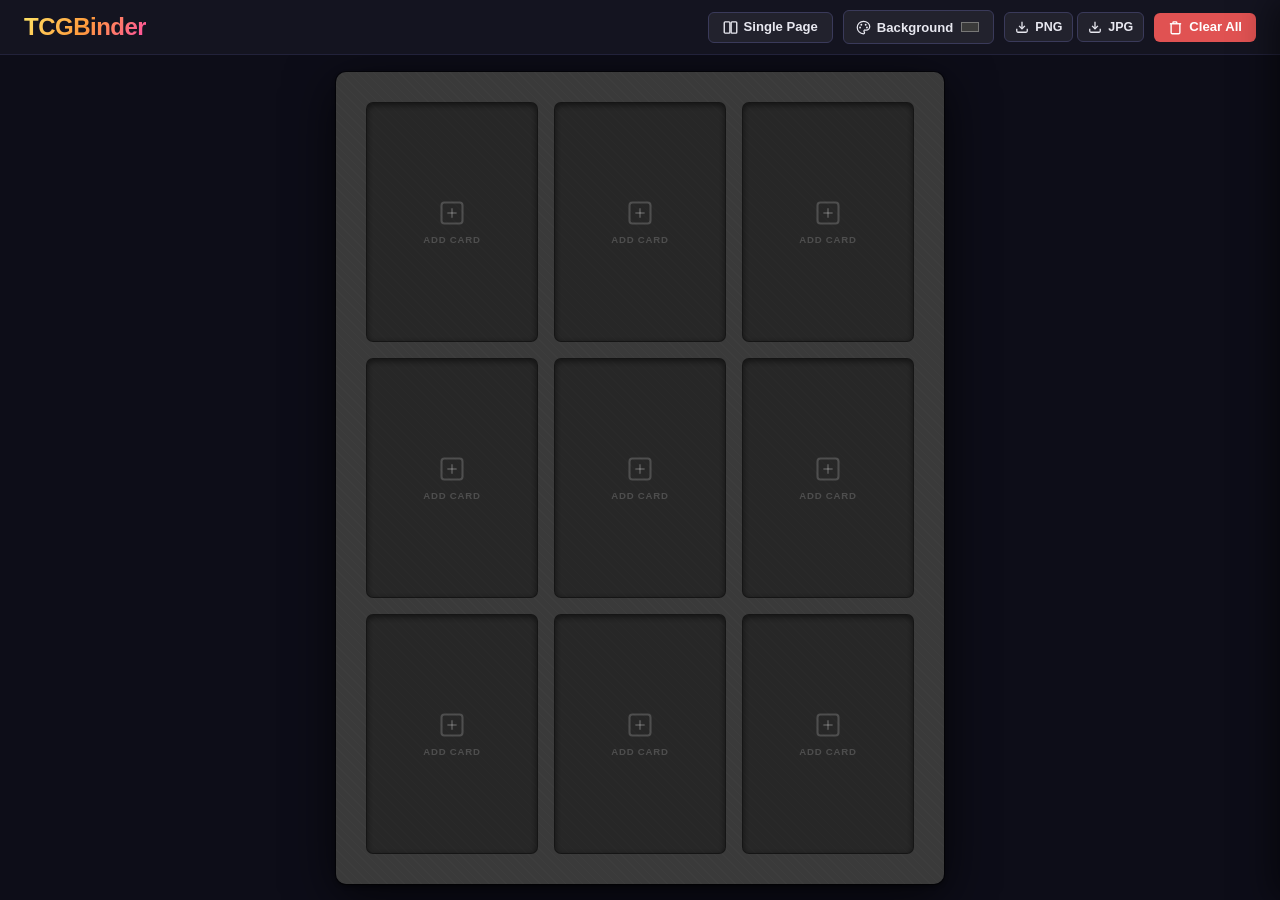
==== index.html @ 00e3e103 "Initial commit: TCGBinder — Pokémon TCG binder layout app Co-Authored-By: Claude Sonnet 4.6 <noreply" ====
<!DOCTYPE html>
<html lang="en">
<head>
  <meta charset="UTF-8">
  <meta name="viewport" content="width=device-width, initial-scale=1.0">
  <title>TCGBinder</title>
  <link rel="stylesheet" href="style.css">
</head>
<body>

  <!-- ========== HEADER ========== -->
  <header class="header">
    <h1 class="logo">TCGBinder</h1>
    <div class="header-controls">

      <button id="layout-toggle" class="btn btn-outline" title="Toggle binder layout">
        <svg width="15" height="15" viewBox="0 0 24 24" fill="none" stroke="currentColor" stroke-width="2.2">
          <rect x="2" y="3" width="9" height="18" rx="1.5"/>
          <rect x="13" y="3" width="9" height="18" rx="1.5"/>
        </svg>
        <span id="layout-label">Single Page</span>
      </button>

      <label class="color-wrap" title="Change binder background color">
        <svg width="15" height="15" viewBox="0 0 24 24" fill="none" stroke="currentColor" stroke-width="2">
          <path d="M12 2C6.5 2 2 6.5 2 12s4.5 10 10 10c.93 0 1.65-.75 1.65-1.69 0-.44-.18-.84-.44-1.13-.29-.29-.44-.66-.44-1.12A1.64 1.64 0 0 1 14.42 16h2c3.05 0 5.55-2.5 5.55-5.55C21.97 6.01 17.46 2 12 2z"/>
          <circle cx="8.5" cy="7.5" r="1.5" fill="currentColor" stroke="none"/>
          <circle cx="15.5" cy="7.5" r="1.5" fill="currentColor" stroke="none"/>
          <circle cx="17.5" cy="12" r="1.5" fill="currentColor" stroke="none"/>
          <circle cx="6.5" cy="12" r="1.5" fill="currentColor" stroke="none"/>
        </svg>
        Background
        <input type="color" id="bg-color" value="#3a3a3a">
      </label>

      <div class="dl-group">
        <button id="dl-png" class="btn btn-outline" title="Download binder layout as PNG">
          <svg width="14" height="14" viewBox="0 0 24 24" fill="none" stroke="currentColor" stroke-width="2.2">
            <path d="M21 15v4a2 2 0 0 1-2 2H5a2 2 0 0 1-2-2v-4"/>
            <polyline points="7 10 12 15 17 10"/>
            <line x1="12" y1="15" x2="12" y2="3"/>
          </svg>
          PNG
        </button>
        <button id="dl-jpg" class="btn btn-outline" title="Download binder layout as JPG">
          <svg width="14" height="14" viewBox="0 0 24 24" fill="none" stroke="currentColor" stroke-width="2.2">
            <path d="M21 15v4a2 2 0 0 1-2 2H5a2 2 0 0 1-2-2v-4"/>
            <polyline points="7 10 12 15 17 10"/>
            <line x1="12" y1="15" x2="12" y2="3"/>
          </svg>
          JPG
        </button>
      </div>

      <button id="clear-all" class="btn btn-danger" title="Clear all cards from the binder">
        <svg width="15" height="15" viewBox="0 0 24 24" fill="none" stroke="currentColor" stroke-width="2.2">
          <polyline points="3 6 5 6 21 6"/>
          <path d="M19 6v14a2 2 0 0 1-2 2H7a2 2 0 0 1-2-2V6m3 0V4a1 1 0 0 1 1-1h4a1 1 0 0 1 1 1v2"/>
        </svg>
        Clear All
      </button>

    </div>
  </header>

  <!-- ========== BINDER AREA ========== -->
  <main class="main" id="main">
    <div class="binder-scroll">
      <div class="binder" id="binder">
        <div class="binder-page" id="left-page"></div>
        <div class="binder-spine" id="binder-spine"></div>
        <div class="binder-page" id="right-page"></div>
      </div>
    </div>
  </main>

  <!-- ========== SEARCH PANEL (fixed overlay) ========== -->
  <aside class="search-panel" id="search-panel" aria-hidden="true">
    <div class="sp-header">
      <div>
        <h3>Choose a Card</h3>
        <p class="sp-slot-label" id="sp-slot-label"></p>
      </div>
      <button class="icon-btn" id="close-search" aria-label="Close search panel">
        <svg width="18" height="18" viewBox="0 0 24 24" fill="none" stroke="currentColor" stroke-width="2.5">
          <line x1="18" y1="6" x2="6" y2="18"/><line x1="6" y1="6" x2="18" y2="18"/>
        </svg>
      </button>
    </div>
    <div class="sp-search-row">
      <input type="text" id="search-input" placeholder="Search Pokémon cards…" autocomplete="off" spellcheck="false">
      <button id="search-btn" class="btn btn-primary">Search</button>
    </div>
    <div class="sp-filters" id="sp-filters">
      <select id="filter-type" class="filter-select filter-era" title="Filter by card type">
        <option value="">All Types</option>
        <option value="pokemon">Pokémon</option>
        <option value="supporter">Supporter (Trainer)</option>
        <option value="item">Item (Trainer)</option>
        <option value="stadium">Stadium (Trainer)</option>
        <option value="energy">Energy</option>
      </select>
      <select id="filter-era" class="filter-select filter-era" title="Filter by Pokémon TCG era / generation">
        <option value="">All Eras</option>
        <option value="sv">SV — Scarlet &amp; Violet</option>
        <option value="swsh">SWSH — Sword &amp; Shield</option>
        <option value="sm">SM — Sun &amp; Moon</option>
        <option value="xy">XY</option>
        <option value="bw">BW — Black &amp; White</option>
        <option value="hgss">HGSS — HeartGold &amp; SoulSilver</option>
        <option value="dp">DP / Platinum</option>
        <option value="ex">EX Era</option>
        <option value="neo">Neo / Gym / Base</option>
      </select>
      <select id="filter-rarity" class="filter-select" title="Filter by rarity">
        <option value="">All Rarities</option>
        <option value="Common">Common</option>
        <option value="Uncommon">Uncommon</option>
        <option value="Rare">Rare</option>
        <option value="Rare Holo">Rare Holo</option>
        <option value="Rare Holo EX">Rare Holo EX</option>
        <option value="Rare Holo GX">Rare Holo GX</option>
        <option value="Rare Holo V">Rare Holo V</option>
        <option value="Rare Holo VMAX">Rare Holo VMAX</option>
        <option value="Rare VSTAR">Rare VSTAR</option>
        <option value="Rare Ultra">Rare Ultra</option>
        <option value="Rare Secret">Rare Secret</option>
        <option value="Amazing Rare">Amazing Rare</option>
        <option value="Illustration Rare">Illustration Rare</option>
        <option value="Special Illustration Rare">Special Illus. Rare</option>
        <option value="Hyper Rare">Hyper Rare</option>
        <option value="Promo">Promo</option>
      </select>
      <select id="filter-language" class="filter-select" title="pokemontcg.io provides English-language cards">
        <option value="">All Languages</option>
        <option value="en">English (EN)</option>
      </select>
      <select id="filter-alpha" class="filter-select" title="Sort results alphabetically">
        <option value="">A–Z Order</option>
        <option value="asc">A → Z</option>
        <option value="desc">Z → A</option>
      </select>
      <select id="filter-date" class="filter-select" title="Sort by set release date">
        <option value="">By Date</option>
        <option value="newest">Newest First</option>
        <option value="oldest">Oldest First</option>
      </select>
    </div>
    <div class="sp-results" id="sp-results">
      <p class="hint-text">Type a name and press Search.</p>
    </div>
    <div class="sp-pagination" id="sp-pagination" style="display:none">
      <button id="page-prev" class="btn btn-outline" disabled>← Prev</button>
      <span id="page-info"></span>
      <button id="page-next" class="btn btn-outline">Next →</button>
    </div>
  </aside>

  <!-- backdrop to close panel on click -->
  <div class="backdrop" id="backdrop"></div>

  <!-- ========== PREVIEW MODAL ========== -->
  <div class="modal-overlay" id="preview-modal">
    <div class="modal preview-modal-inner">
      <button class="modal-close" id="close-preview" aria-label="Close preview">
        <svg width="16" height="16" viewBox="0 0 24 24" fill="none" stroke="currentColor" stroke-width="2.5">
          <line x1="18" y1="6" x2="6" y2="18"/><line x1="6" y1="6" x2="18" y2="18"/>
        </svg>
      </button>
      <img id="preview-img" src="" alt="" draggable="false">
      <div class="preview-info">
        <h3 id="preview-name"></h3>
        <p id="preview-set"></p>
        <button id="confirm-card" class="btn btn-primary btn-full">Add to Binder</button>
      </div>
    </div>
  </div>

  <!-- ========== CONFIRM CLEAR MODAL ========== -->
  <div class="modal-overlay" id="confirm-modal">
    <div class="modal confirm-modal-inner">
      <svg width="40" height="40" viewBox="0 0 24 24" fill="none" stroke="#e05252" stroke-width="1.8" style="margin-bottom:4px">
        <polyline points="3 6 5 6 21 6"/>
        <path d="M19 6v14a2 2 0 0 1-2 2H7a2 2 0 0 1-2-2V6m3 0V4a1 1 0 0 1 1-1h4a1 1 0 0 1 1 1v2"/>
      </svg>
      <h3>Clear All Cards?</h3>
      <p>Every card slot will be emptied. This cannot be undone.</p>
      <div class="confirm-actions">
        <button id="cancel-clear" class="btn btn-outline">Cancel</button>
        <button id="confirm-clear" class="btn btn-danger">Clear All</button>
      </div>
    </div>
  </div>

  <script src="https://cdn.jsdelivr.net/npm/html2canvas@1.4.1/dist/html2canvas.min.js"></script>
  <script src="app.js"></script>
</body>
</html>
---- style.css ----
/* ================================================================
   PokéTopia — style.css
   ================================================================ */

/* ---- Variables ---- */
:root {
  --binder-bg: #3a3a3a;
  --pocket-bg: rgba(0, 0, 0, 0.32);
  --pocket-border: rgba(0, 0, 0, 0.45);
  --pocket-hover: rgba(108, 99, 255, 0.5);

  --header-bg: #141420;
  --panel-bg: #1a1a2e;
  --panel-border: #2a2a3e;
  --result-hover: rgba(255, 255, 255, 0.05);

  --accent: #6c63ff;
  --accent-hover: #574fd4;
  --text: #e8e8f0;
  --text-muted: #7a7a9a;
  --danger: #e05252;
  --danger-hover: #c03a3a;
  --success: #4caf76;

  --card-w: 172px;
  --card-h: 240px;   /* ≈ 172 × (88/63) */
  --gap: 16px;
  --page-pad: 30px;
  --spine-w: 22px;

  --radius: 8px;
  --shadow-card: inset 0 2px 6px rgba(0,0,0,0.55);
}

/* ---- Reset ---- */
*, *::before, *::after { box-sizing: border-box; margin: 0; padding: 0; }
html, body { height: 100%; }

body {
  font-family: -apple-system, BlinkMacSystemFont, 'Segoe UI', Roboto, sans-serif;
  background: #0d0d18;
  color: var(--text);
  display: flex;
  flex-direction: column;
  overflow: hidden;
}

/* ================================================================
   HEADER
   ================================================================ */
.header {
  display: flex;
  align-items: center;
  justify-content: space-between;
  padding: 10px 24px;
  background: var(--header-bg);
  border-bottom: 1px solid #22223a;
  flex-shrink: 0;
  z-index: 20;
  gap: 16px;
}

.logo {
  font-size: 1.5rem;
  font-weight: 800;
  letter-spacing: -0.5px;
  background: linear-gradient(125deg, #ffe566 0%, #ff9a3c 50%, #ff4fa3 100%);
  -webkit-background-clip: text;
  -webkit-text-fill-color: transparent;
  background-clip: text;
  white-space: nowrap;
}

.header-controls {
  display: flex;
  align-items: center;
  gap: 10px;
  flex-wrap: wrap;
}

/* ================================================================
   BUTTONS
   ================================================================ */
.btn {
  display: inline-flex;
  align-items: center;
  gap: 6px;
  padding: 7px 14px;
  border: none;
  border-radius: 6px;
  font-size: 0.82rem;
  font-weight: 600;
  cursor: pointer;
  transition: background 0.15s, box-shadow 0.15s, transform 0.1s;
  white-space: nowrap;
  line-height: 1;
}
.btn:active { transform: scale(0.96); }

.btn-primary   { background: var(--accent); color: #fff; }
.btn-primary:hover { background: var(--accent-hover); }

.btn-outline   { background: rgba(255,255,255,0.06); color: var(--text); border: 1px solid #3a3a5a; }
.btn-outline:hover { background: rgba(255,255,255,0.10); }

.btn-danger    { background: var(--danger); color: #fff; }
.btn-danger:hover { background: var(--danger-hover); }

.btn-full      { width: 100%; justify-content: center; padding: 11px; font-size: 0.9rem; margin-top: 10px; }

.icon-btn {
  background: none;
  border: none;
  color: var(--text-muted);
  cursor: pointer;
  padding: 5px;
  border-radius: 5px;
  display: flex;
  align-items: center;
  transition: color 0.15s, background 0.15s;
}
.icon-btn:hover { color: var(--text); background: rgba(255,255,255,0.08); }

/* Color picker wrapper */
/* Download button pair */
.dl-group {
  display: flex;
  gap: 4px;
}
.dl-group .btn {
  padding: 7px 10px;
  font-size: 0.78rem;
}

.color-wrap {
  display: inline-flex;
  align-items: center;
  gap: 6px;
  padding: 7px 12px;
  border-radius: 6px;
  background: rgba(255,255,255,0.06);
  border: 1px solid #3a3a5a;
  cursor: pointer;
  font-size: 0.82rem;
  font-weight: 600;
  color: var(--text);
  transition: background 0.15s;
  white-space: nowrap;
}
.color-wrap:hover { background: rgba(255,255,255,0.10); }
.color-wrap input[type="color"] {
  width: 22px; height: 18px;
  border: none; background: none;
  cursor: pointer; padding: 0;
  border-radius: 3px;
}

/* ================================================================
   MAIN / BINDER AREA
   ================================================================ */
.main {
  flex: 1;
  overflow: auto;
  display: flex;
  align-items: center;
  justify-content: center;
  padding: 36px 32px;
}

.binder-scroll {
  display: flex;
  align-items: center;
  justify-content: center;
  min-width: max-content;
}

/* The binder book */
.binder {
  display: flex;
  align-items: stretch;
  border-radius: 10px;
  overflow: hidden;
  box-shadow:
    0 0 0 1px rgba(0,0,0,0.5),
    0 12px 50px rgba(0,0,0,0.7),
    0 2px 4px rgba(0,0,0,0.4);
  transition: box-shadow 0.3s;
}

/* Each 3×3 page */
.binder-page {
  display: grid;
  grid-template-columns: repeat(3, var(--card-w));
  grid-template-rows: repeat(3, var(--card-h));
  gap: var(--gap);
  padding: var(--page-pad);
  background-color: var(--binder-bg);
  /* subtle noise texture via repeating gradient */
  background-image:
    repeating-linear-gradient(
      45deg,
      rgba(255,255,255,0.015) 0px,
      rgba(255,255,255,0.015) 1px,
      transparent 1px,
      transparent 6px
    );
  transition: background-color 0.2s;
}

/* Ring spine between pages */
.binder-spine {
  width: var(--spine-w);
  background: linear-gradient(to right,
    rgba(0,0,0,0.5) 0%,
    rgba(0,0,0,0.15) 30%,
    rgba(255,255,255,0.06) 50%,
    rgba(0,0,0,0.15) 70%,
    rgba(0,0,0,0.5) 100%
  );
  position: relative;
  flex-shrink: 0;
  display: none; /* hidden in single-page mode */
}

/* Ring holes on spine */
.binder-spine::before,
.binder-spine::after,
.binder-spine .ring-mid {
  content: '';
  position: absolute;
  left: 50%;
  transform: translateX(-50%);
  width: 14px;
  height: 14px;
  border-radius: 50%;
  background: #0d0d18;
  border: 2px solid rgba(255,255,255,0.12);
}
.binder-spine::before { top: 15%; }
.binder-spine::after  { bottom: 15%; }

/* ---- Card slot ---- */
.card-slot {
  width: var(--card-w);
  height: var(--card-h);
  background: var(--pocket-bg);
  border: 1.5px solid var(--pocket-border);
  border-radius: 7px;
  cursor: pointer;
  position: relative;
  overflow: hidden;
  display: flex;
  align-items: center;
  justify-content: center;
  transition: border-color 0.15s, box-shadow 0.15s;
  box-shadow: var(--shadow-card);
}

.card-slot:hover {
  border-color: var(--pocket-hover);
  box-shadow: var(--shadow-card), 0 0 0 1.5px var(--pocket-hover);
}

.card-slot.selected {
  border-color: var(--accent) !important;
  box-shadow: var(--shadow-card), 0 0 0 2px var(--accent) !important;
}

/* Plus icon shown when slot is empty */
.slot-empty {
  display: flex;
  flex-direction: column;
  align-items: center;
  gap: 7px;
  color: rgba(255,255,255,0.18);
  pointer-events: none;
  transition: color 0.15s;
}
.card-slot:hover .slot-empty { color: rgba(108, 99, 255, 0.55); }

.slot-empty svg { width: 28px; height: 28px; }
.slot-empty span {
  font-size: 0.6rem;
  font-weight: 700;
  letter-spacing: 0.08em;
  text-transform: uppercase;
}

/* Card image fills the slot */
.card-slot img {
  position: absolute;
  inset: 0;
  width: 100%;
  height: 100%;
  object-fit: contain;
  border-radius: 6px;
  display: block;
  z-index: 1;
}

/* Remove inset shadow once a card fills the slot */
.card-slot.has-card {
  box-shadow: none;
}
.card-slot.has-card:hover {
  box-shadow: 0 0 0 1.5px var(--pocket-hover);
}
.card-slot.has-card.selected {
  box-shadow: 0 0 0 2px var(--accent) !important;
}
.card-slot.has-card.drag-over {
  box-shadow: 0 0 0 2px var(--success),
              inset 0 0 22px rgba(76, 175, 118, 0.18) !important;
}

/* Remove button (top-right, visible on hover when slot has a card) */
.remove-btn {
  position: absolute;
  top: 5px;
  right: 5px;
  z-index: 3;
  width: 22px;
  height: 22px;
  border-radius: 50%;
  background: rgba(0,0,0,0.72);
  border: 1px solid rgba(255,255,255,0.15);
  color: #fff;
  font-size: 11px;
  line-height: 1;
  cursor: pointer;
  display: none;
  align-items: center;
  justify-content: center;
  transition: background 0.15s;
}
.card-slot.has-card:hover .remove-btn { display: flex; }
.remove-btn:hover { background: var(--danger) !important; }

/* ================================================================
   SEARCH PANEL (fixed right-side drawer)
   ================================================================ */
.search-panel {
  position: fixed;
  top: 0;
  right: 0;
  bottom: 0;
  width: min(420px, 33vw);
  min-width: 320px;
  background: var(--panel-bg);
  border-left: 1px solid var(--panel-border);
  z-index: 50;
  display: flex;
  flex-direction: column;
  transform: translateX(100%);
  transition: transform 0.28s cubic-bezier(0.4, 0, 0.2, 1);
  box-shadow: -8px 0 32px rgba(0,0,0,0.5);
}

.search-panel.open {
  transform: translateX(0);
}

.backdrop {
  position: fixed;
  inset: 0;
  background: rgba(0,0,0,0.45);
  z-index: 40;
  opacity: 0;
  pointer-events: none;
  transition: opacity 0.28s;
}
.backdrop.visible {
  opacity: 1;
  pointer-events: all;
}

.sp-header {
  display: flex;
  align-items: flex-start;
  justify-content: space-between;
  padding: 18px 18px 14px;
  border-bottom: 1px solid var(--panel-border);
  flex-shrink: 0;
}
.sp-header h3 {
  font-size: 1rem;
  font-weight: 700;
  color: var(--text);
}
.sp-slot-label {
  font-size: 0.75rem;
  color: var(--text-muted);
  margin-top: 2px;
}

.sp-search-row {
  display: flex;
  gap: 8px;
  padding: 14px 18px;
  border-bottom: 1px solid var(--panel-border);
  flex-shrink: 0;
}
.sp-search-row input {
  flex: 1;
  background: rgba(255,255,255,0.05);
  border: 1px solid #3a3a5a;
  color: var(--text);
  padding: 8px 12px;
  border-radius: 6px;
  font-size: 0.85rem;
  outline: none;
  transition: border-color 0.15s;
}
.sp-search-row input:focus { border-color: var(--accent); }
.sp-search-row input::placeholder { color: var(--text-muted); }

/* Results list */
.sp-results {
  flex: 1;
  overflow-y: auto;
  padding: 10px;
}

.hint-text {
  color: var(--text-muted);
  font-size: 0.83rem;
  text-align: center;
  padding: 40px 12px;
  line-height: 1.5;
}

/* Loading spinner */
.spinner-wrap {
  display: flex;
  justify-content: center;
  padding: 48px 0;
}
.spinner {
  width: 30px; height: 30px;
  border: 3px solid rgba(255,255,255,0.1);
  border-top-color: var(--accent);
  border-radius: 50%;
  animation: spin 0.65s linear infinite;
}
@keyframes spin { to { transform: rotate(360deg); } }

/* Individual result card */
.result-item {
  display: flex;
  align-items: center;
  gap: 10px;
  padding: 9px 10px;
  border-radius: 7px;
  margin-bottom: 4px;
  transition: background 0.12s;
  cursor: pointer;
}
.result-item:hover { background: var(--result-hover); }

.result-thumb {
  width: 56px;
  height: 78px;
  object-fit: contain;
  border-radius: 4px;
  background: rgba(0,0,0,0.3);
  flex-shrink: 0;
}
.result-thumb-placeholder {
  width: 56px;
  height: 78px;
  border-radius: 4px;
  background: rgba(255,255,255,0.04);
  border: 1px solid rgba(255,255,255,0.07);
  flex-shrink: 0;
  display: flex;
  align-items: center;
  justify-content: center;
  color: var(--text-muted);
  font-size: 0.65rem;
  text-align: center;
}

.result-info {
  flex: 1;
  min-width: 0;
}
.result-name {
  font-size: 0.83rem;
  font-weight: 600;
  white-space: nowrap;
  overflow: hidden;
  text-overflow: ellipsis;
}
.result-set {
  font-size: 0.71rem;
  color: var(--text-muted);
  margin-top: 2px;
  white-space: nowrap;
  overflow: hidden;
  text-overflow: ellipsis;
}

.result-btns {
  display: flex;
  flex-direction: column;
  gap: 4px;
  flex-shrink: 0;
}
.result-btns button {
  border: none;
  border-radius: 5px;
  padding: 5px 9px;
  font-size: 0.72rem;
  font-weight: 600;
  cursor: pointer;
  white-space: nowrap;
  transition: background 0.12s;
  line-height: 1;
}
.btn-preview { background: #1e2d4a; color: #7eb5f0; }
.btn-preview:hover { background: #253560; }
.btn-add    { background: #1a3a2a; color: #6acf98; }
.btn-add:hover    { background: #1e4430; }

.no-results {
  color: var(--text-muted);
  font-size: 0.83rem;
  text-align: center;
  padding: 40px 12px;
}

/* ---- Pagination bar ---- */
.sp-pagination {
  display: flex;
  align-items: center;
  justify-content: space-between;
  padding: 9px 14px;
  border-top: 1px solid var(--panel-border);
  flex-shrink: 0;
  gap: 8px;
}

.sp-pagination .btn {
  padding: 5px 12px;
  font-size: 0.75rem;
  min-width: 68px;
}

.sp-pagination .btn:disabled {
  opacity: 0.3;
  cursor: not-allowed;
  pointer-events: none;
}

#page-info {
  font-size: 0.74rem;
  color: var(--text-muted);
  text-align: center;
  line-height: 1.4;
  flex: 1;
}

/* ---- Filter row ---- */
.sp-filters {
  display: flex;
  flex-wrap: wrap;
  gap: 6px;
  padding: 10px 18px 12px;
  border-bottom: 1px solid var(--panel-border);
  flex-shrink: 0;
}

.filter-select {
  flex: 1 1 calc(50% - 3px);
  max-width: calc(50% - 3px);
  appearance: none;
  -webkit-appearance: none;
  background-color: rgba(255, 255, 255, 0.04);
  background-image: url("data:image/svg+xml,%3Csvg xmlns='http://www.w3.org/2000/svg' width='9' height='5' viewBox='0 0 9 5'%3E%3Cpath d='M0 0l4.5 5L9 0z' fill='%237a7a9a'/%3E%3C/svg%3E");
  background-repeat: no-repeat;
  background-position: right 9px center;
  border: 1px solid #3a3a5a;
  color: var(--text-muted);
  padding: 6px 26px 6px 10px;
  border-radius: 20px;
  font-size: 0.72rem;
  font-weight: 500;
  cursor: pointer;
  outline: none;
  overflow: hidden;
  text-overflow: ellipsis;
  white-space: nowrap;
  transition: border-color 0.15s, background-color 0.15s, color 0.15s;
}

.filter-select option {
  background: #1c1c30;
  color: var(--text);
}

.filter-select:hover {
  border-color: #5a5a8a;
  color: var(--text);
  background-color: rgba(255, 255, 255, 0.07);
}

.filter-select:focus {
  border-color: var(--accent);
  color: var(--text);
}

.filter-select.active {
  border-color: var(--accent);
  background-color: rgba(108, 99, 255, 0.14);
  color: var(--text);
  background-image: url("data:image/svg+xml,%3Csvg xmlns='http://www.w3.org/2000/svg' width='9' height='5' viewBox='0 0 9 5'%3E%3Cpath d='M0 0l4.5 5L9 0z' fill='%236c63ff'/%3E%3C/svg%3E");
}

/* Era filter spans full width */
.filter-era {
  flex: 1 1 100%;
  max-width: 100%;
}

/* ---- Drag & Drop ---- */
.card-slot[draggable="true"] {
  cursor: grab;
}
.card-slot[draggable="true"]:active {
  cursor: grabbing;
}
.card-slot.drag-source {
  opacity: 0.38;
  transition: opacity 0.15s;
}
.card-slot.drag-over {
  border-color: var(--success) !important;
  box-shadow:
    var(--shadow-card),
    0 0 0 2px var(--success),
    inset 0 0 22px rgba(76, 175, 118, 0.18) !important;
}

/* ================================================================
   MODALS
   ================================================================ */
.modal-overlay {
  position: fixed;
  inset: 0;
  background: rgba(0,0,0,0.78);
  backdrop-filter: blur(6px);
  z-index: 100;
  display: flex;
  align-items: center;
  justify-content: center;
  opacity: 0;
  pointer-events: none;
  transition: opacity 0.2s;
}
.modal-overlay.visible {
  opacity: 1;
  pointer-events: all;
}

.modal {
  background: #1c1c30;
  border-radius: 12px;
  padding: 24px;
  position: relative;
  box-shadow: 0 24px 80px rgba(0,0,0,0.8);
  animation: modal-in 0.2s ease;
  border: 1px solid #2a2a44;
}
@keyframes modal-in {
  from { transform: scale(0.94) translateY(8px); opacity: 0; }
  to   { transform: scale(1) translateY(0); opacity: 1; }
}

.modal-close {
  position: absolute;
  top: 12px; right: 12px;
  background: rgba(255,255,255,0.08);
  border: none;
  color: var(--text-muted);
  width: 28px; height: 28px;
  border-radius: 50%;
  cursor: pointer;
  display: flex; align-items: center; justify-content: center;
  transition: background 0.15s, color 0.15s;
}
.modal-close:hover { background: rgba(255,255,255,0.15); color: var(--text); }

/* Preview modal — 40% larger than original */
.preview-modal-inner {
  display: flex;
  flex-direction: column;
  align-items: center;
  gap: 14px;
  max-width: 476px;
  width: 90vw;
}
.preview-modal-inner img {
  width: 100%;
  max-width: 420px;
  border-radius: 9px;
  box-shadow: 0 6px 30px rgba(0,0,0,0.6);
  display: block;
}
.preview-info { width: 100%; text-align: center; }
#preview-name { font-size: 1.05rem; font-weight: 700; }
#preview-set  { font-size: 0.78rem; color: var(--text-muted); margin-top: 3px; }

/* Confirm modal */
.confirm-modal-inner {
  display: flex;
  flex-direction: column;
  align-items: center;
  gap: 10px;
  max-width: 340px;
  width: 90vw;
  text-align: center;
}
.confirm-modal-inner h3 { font-size: 1.05rem; font-weight: 700; }
.confirm-modal-inner p  { font-size: 0.82rem; color: var(--text-muted); line-height: 1.5; }
.confirm-actions {
  display: flex;
  gap: 10px;
  margin-top: 6px;
}

/* ================================================================
   SCROLLBAR
   ================================================================ */
::-webkit-scrollbar { width: 5px; height: 5px; }
::-webkit-scrollbar-track { background: transparent; }
::-webkit-scrollbar-thumb { background: #3a3a5a; border-radius: 3px; }
::-webkit-scrollbar-thumb:hover { background: #5a5a7a; }
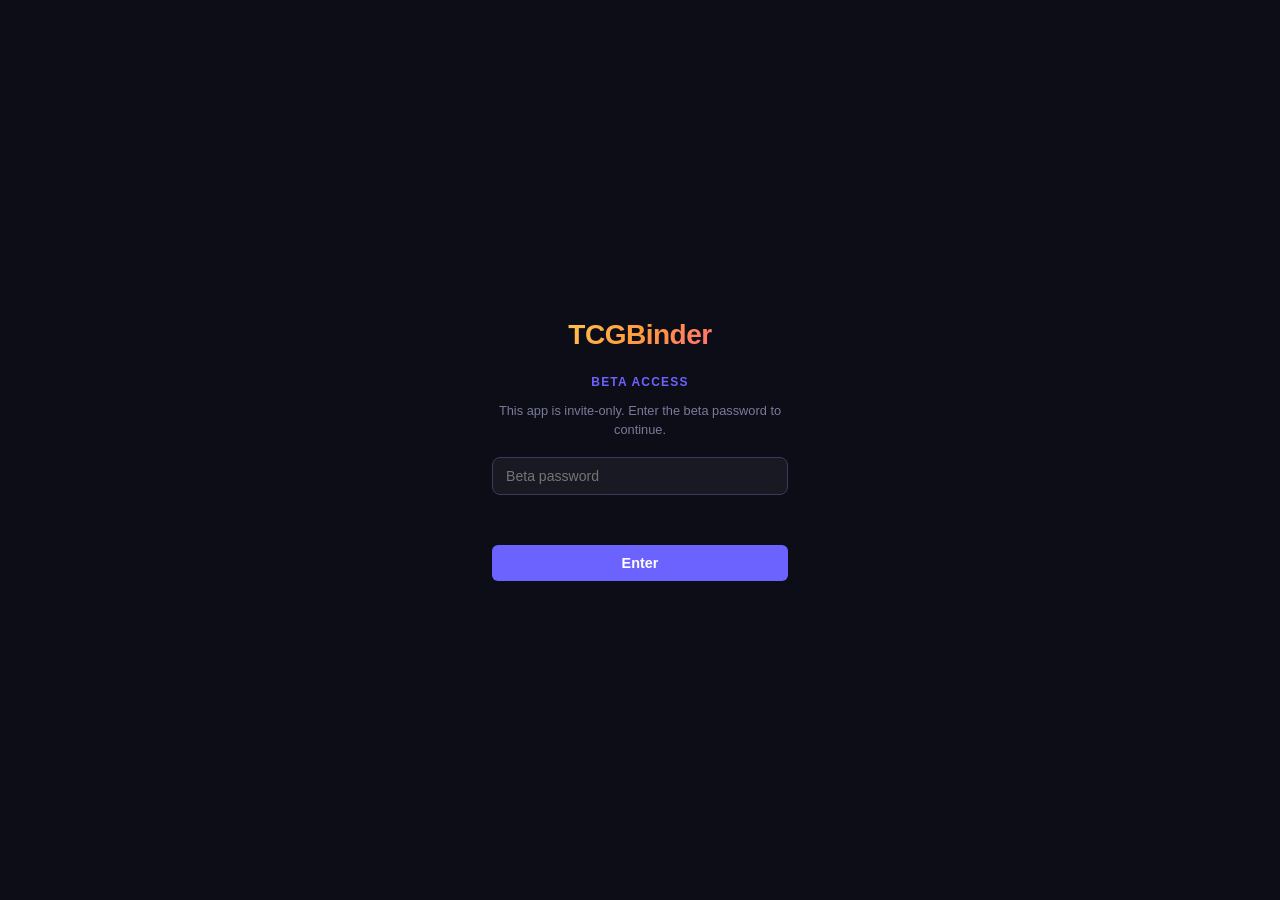
==== commit 2de034de: "Add binder/profile pages, Firebase config, and major app updates - Major updates to app.js, index.ht" ====
--- a/index.html
+++ b/index.html
@@ -8,9 +8,28 @@
 </head>
 <body>
 
+  <!-- ========== BETA GATE ========== -->
+  <div id="beta-gate" class="beta-gate">
+    <div class="beta-card">
+      <div class="auth-logo">TCGBinder</div>
+      <p class="beta-label">Beta Access</p>
+      <p class="auth-hint">This app is invite-only. Enter the beta password to continue.</p>
+      <div class="auth-field">
+        <input type="password" id="beta-password" placeholder="Beta password" autocomplete="off">
+      </div>
+      <p class="auth-error" id="beta-error"></p>
+      <button id="beta-btn" class="btn btn-primary btn-full">Enter</button>
+    </div>
+  </div>
+
   <!-- ========== HEADER ========== -->
   <header class="header">
     <h1 class="logo">TCGBinder</h1>
+    <button id="header-toggle" class="header-toggle-btn" aria-label="Toggle controls">
+      <svg width="16" height="16" viewBox="0 0 24 24" fill="none" stroke="currentColor" stroke-width="2.5">
+        <polyline points="18 15 12 9 6 15"/>
+      </svg>
+    </button>
     <div class="header-controls">
 
       <button id="layout-toggle" class="btn btn-outline" title="Toggle binder layout">
@@ -52,6 +71,13 @@
         </button>
       </div>
 
+      <button id="save-binder-btn" class="btn btn-outline" title="Save current layout to a Binder" style="display:none">
+        <svg width="14" height="14" viewBox="0 0 24 24" fill="none" stroke="currentColor" stroke-width="2.2">
+          <path d="M19 21l-7-5-7 5V5a2 2 0 0 1 2-2h10a2 2 0 0 1 2 2z"/>
+        </svg>
+        Save
+      </button>
+
       <button id="clear-all" class="btn btn-danger" title="Clear all cards from the binder">
         <svg width="15" height="15" viewBox="0 0 24 24" fill="none" stroke="currentColor" stroke-width="2.2">
           <polyline points="3 6 5 6 21 6"/>
@@ -61,6 +87,35 @@
       </button>
 
     </div>
+
+    <!-- Profile icon + dropdown (always visible when logged in) -->
+    <div id="profile-area" class="profile-area" style="display:none">
+      <button id="profile-btn" class="profile-btn" aria-label="Profile menu" aria-expanded="false">
+        <span id="profile-avatar" class="profile-avatar"></span>
+      </button>
+      <div id="profile-dropdown" class="profile-dropdown" hidden>
+        <a href="binder.html" class="profile-menu-item">
+          <svg width="15" height="15" viewBox="0 0 24 24" fill="none" stroke="currentColor" stroke-width="2">
+            <path d="M4 19.5A2.5 2.5 0 0 1 6.5 17H20"/><path d="M6.5 2H20v20H6.5A2.5 2.5 0 0 1 4 19.5v-15A2.5 2.5 0 0 1 6.5 2z"/>
+          </svg>
+          My Binder
+        </a>
+        <a href="profile.html" class="profile-menu-item">
+          <svg width="15" height="15" viewBox="0 0 24 24" fill="none" stroke="currentColor" stroke-width="2">
+            <path d="M20 21v-2a4 4 0 0 0-4-4H8a4 4 0 0 0-4 4v2"/><circle cx="12" cy="7" r="4"/>
+          </svg>
+          Account Settings
+        </a>
+        <div class="profile-menu-divider"></div>
+        <button id="sign-out-btn" class="profile-menu-item profile-menu-signout">
+          <svg width="15" height="15" viewBox="0 0 24 24" fill="none" stroke="currentColor" stroke-width="2">
+            <path d="M9 21H5a2 2 0 0 1-2-2V5a2 2 0 0 1 2-2h4"/><polyline points="16 17 21 12 16 7"/><line x1="21" y1="12" x2="9" y2="12"/>
+          </svg>
+          Sign Out
+        </button>
+      </div>
+    </div>
+
   </header>
 
   <!-- ========== BINDER AREA ========== -->
@@ -192,7 +247,164 @@
     </div>
   </div>
 
+  <!-- ========== AUTH OVERLAY ========== -->
+  <div id="auth-overlay" class="auth-overlay">
+    <div class="auth-card">
+      <p class="auth-logo">TCGBinder</p>
+
+      <!-- Sign In -->
+      <div id="view-signin" class="auth-view">
+        <h2 class="auth-title">Sign in</h2>
+        <div class="auth-field">
+          <label for="si-email">Email</label>
+          <input type="email" id="si-email" placeholder="you@example.com" autocomplete="email">
+        </div>
+        <div class="auth-field">
+          <label for="si-password">Password</label>
+          <input type="password" id="si-password" placeholder="Password" autocomplete="current-password">
+        </div>
+        <p class="auth-error" id="si-error"></p>
+        <button id="si-btn" class="btn btn-primary btn-full">Sign In</button>
+        <div class="auth-divider"><span>or</span></div>
+        <button id="google-btn" class="btn btn-google btn-full">
+          <svg width="18" height="18" viewBox="0 0 24 24" xmlns="http://www.w3.org/2000/svg">
+            <path fill="#4285F4" d="M22.56 12.25c0-.78-.07-1.53-.2-2.25H12v4.26h5.92c-.26 1.37-1.04 2.53-2.21 3.31v2.77h3.57c2.08-1.92 3.28-4.74 3.28-8.09z"/>
+            <path fill="#34A853" d="M12 23c2.97 0 5.46-.98 7.28-2.66l-3.57-2.77c-.98.66-2.23 1.06-3.71 1.06-2.86 0-5.29-1.93-6.16-4.53H2.18v2.84C3.99 20.53 7.7 23 12 23z"/>
+            <path fill="#FBBC05" d="M5.84 14.09c-.22-.66-.35-1.36-.35-2.09s.13-1.43.35-2.09V7.07H2.18C1.43 8.55 1 10.22 1 12s.43 3.45 1.18 4.93l2.85-2.22.81-.62z"/>
+            <path fill="#EA4335" d="M12 5.38c1.62 0 3.06.56 4.21 1.64l3.15-3.15C17.45 2.09 14.97 1 12 1 7.7 1 3.99 3.47 2.18 7.07l3.66 2.84c.87-2.6 3.3-4.53 6.16-4.53z"/>
+          </svg>
+          Continue with Google
+        </button>
+        <div class="auth-links">
+          <a href="#" id="go-reset">Forgot password?</a>
+          <a href="#" id="go-register">Create account</a>
+        </div>
+      </div>
+
+      <!-- Register -->
+      <div id="view-register" class="auth-view" style="display:none">
+        <h2 class="auth-title">Create account</h2>
+        <div class="auth-field">
+          <label for="reg-email">Email</label>
+          <input type="email" id="reg-email" placeholder="you@example.com" autocomplete="email">
+        </div>
+        <div class="auth-field">
+          <label for="reg-username">Username <span class="auth-label-hint">(3–20 chars, letters/numbers/_/-)</span></label>
+          <input type="text" id="reg-username" placeholder="your_username" autocomplete="username" maxlength="20">
+        </div>
+        <div class="auth-field">
+          <label for="reg-password">Password</label>
+          <input type="password" id="reg-password" placeholder="Create a strong password" autocomplete="new-password">
+          <ul class="pwd-reqs" id="pwd-reqs">
+            <li id="req-len"     class="req">8+ characters</li>
+            <li id="req-upper"   class="req">Uppercase (A–Z)</li>
+            <li id="req-lower"   class="req">Lowercase (a–z)</li>
+            <li id="req-num"     class="req">Number (0–9)</li>
+            <li id="req-special" class="req">Special character</li>
+          </ul>
+        </div>
+        <div class="auth-field">
+          <label for="reg-confirm">Confirm password</label>
+          <input type="password" id="reg-confirm" placeholder="Repeat password" autocomplete="new-password">
+        </div>
+        <div class="auth-field">
+          <label for="reg-birthday">Date of birth <span class="auth-label-hint">(must be 13+)</span></label>
+          <input type="date" id="reg-birthday">
+        </div>
+        <p class="auth-error" id="reg-error"></p>
+        <button id="reg-btn" class="btn btn-primary btn-full">Send Verification Code</button>
+        <div class="auth-links auth-links-center">
+          <a href="#" id="go-signin-reg">Already have an account? Sign in</a>
+        </div>
+      </div>
+
+      <!-- Verify email -->
+      <div id="view-verify" class="auth-view" style="display:none">
+        <h2 class="auth-title">Verify your email</h2>
+        <p class="auth-hint" id="verify-hint">Enter the 6-digit code sent to your email.</p>
+        <div class="code-inputs" id="code-inputs">
+          <input class="code-input" type="text" maxlength="1" inputmode="numeric" autocomplete="one-time-code">
+          <input class="code-input" type="text" maxlength="1" inputmode="numeric">
+          <input class="code-input" type="text" maxlength="1" inputmode="numeric">
+          <input class="code-input" type="text" maxlength="1" inputmode="numeric">
+          <input class="code-input" type="text" maxlength="1" inputmode="numeric">
+          <input class="code-input" type="text" maxlength="1" inputmode="numeric">
+        </div>
+        <p class="verify-timer" id="verify-timer"></p>
+        <p class="auth-error" id="verify-error"></p>
+        <button id="verify-btn" class="btn btn-primary btn-full">Create Account</button>
+        <div class="auth-links">
+          <a href="#" id="resend-code">Resend code</a>
+          <a href="#" id="go-reg-from-verify">Back to registration</a>
+        </div>
+      </div>
+
+      <!-- Reset Password -->
+      <div id="view-reset" class="auth-view" style="display:none">
+        <h2 class="auth-title">Reset password</h2>
+        <p class="auth-hint">Enter your email and we'll send a reset link.</p>
+        <div class="auth-field">
+          <label for="rst-email">Email</label>
+          <input type="email" id="rst-email" placeholder="you@example.com" autocomplete="email">
+        </div>
+        <p class="auth-error" id="rst-error"></p>
+        <p class="auth-success" id="rst-success"></p>
+        <button id="rst-btn" class="btn btn-primary btn-full">Send Reset Email</button>
+        <div class="auth-links auth-links-center">
+          <a href="#" id="go-signin-rst">Back to sign in</a>
+        </div>
+      </div>
+    </div>
+  </div>
+
+  <!-- ========== SAVE LAYOUT MODAL ========== -->
+  <div class="modal-overlay" id="save-layout-modal">
+    <div class="modal save-layout-inner">
+      <button class="modal-close" id="close-save-layout" aria-label="Close">
+        <svg width="16" height="16" viewBox="0 0 24 24" fill="none" stroke="currentColor" stroke-width="2.5">
+          <line x1="18" y1="6" x2="6" y2="18"/><line x1="6" y1="6" x2="18" y2="18"/>
+        </svg>
+      </button>
+      <h3>Save to Binder</h3>
+      <div class="auth-field">
+        <label for="save-binder-select">Binder</label>
+        <select id="save-binder-select" class="sl-select"></select>
+      </div>
+      <div id="new-binder-row" class="auth-field" style="display:none">
+        <label for="new-binder-name">New Binder name</label>
+        <input type="text" id="new-binder-name" placeholder="e.g. My Favourites" maxlength="40">
+      </div>
+      <div class="auth-field">
+        <label for="save-layout-name">Layout name</label>
+        <input type="text" id="save-layout-name" placeholder="Layout 1" maxlength="40">
+      </div>
+      <p class="save-section-label">Thumbnail card <span class="auth-label-hint">(optional — click a card to feature it)</span></p>
+      <div id="thumbnail-card-grid" class="thumbnail-card-grid"></div>
+      <p class="auth-error" id="save-layout-error"></p>
+      <button id="confirm-save-layout" class="btn btn-primary btn-full">Save to Binder</button>
+    </div>
+  </div>
+
+  <!-- ========== LOAD LAYOUT CONFIRM MODAL ========== -->
+  <div class="modal-overlay" id="load-layout-modal">
+    <div class="modal confirm-modal-inner">
+      <svg width="40" height="40" viewBox="0 0 24 24" fill="none" stroke="var(--accent)" stroke-width="1.8" style="margin-bottom:4px">
+        <polyline points="1 4 1 10 7 10"/><path d="M3.51 15a9 9 0 1 0 .49-3.34"/>
+      </svg>
+      <h3>Load Layout?</h3>
+      <p id="load-layout-desc">Your current binder will be replaced.</p>
+      <div class="confirm-actions">
+        <button id="cancel-load-layout" class="btn btn-outline">Cancel</button>
+        <button id="confirm-load-layout" class="btn btn-primary">Load Layout</button>
+      </div>
+    </div>
+  </div>
+
   <script src="https://cdn.jsdelivr.net/npm/html2canvas@1.4.1/dist/html2canvas.min.js"></script>
+  <script src="https://cdn.jsdelivr.net/npm/@emailjs/browser@4/dist/email.min.js"></script>
+  <script src="https://www.gstatic.com/firebasejs/10.8.0/firebase-app-compat.js"></script>
+  <script src="https://www.gstatic.com/firebasejs/10.8.0/firebase-auth-compat.js"></script>
+  <script src="https://www.gstatic.com/firebasejs/10.8.0/firebase-firestore-compat.js"></script>
   <script src="app.js"></script>
 </body>
 </html>
--- a/style.css
+++ b/style.css
@@ -76,7 +76,12 @@
   align-items: center;
   gap: 10px;
   flex-wrap: wrap;
-}
+  flex: 1;
+  overflow: hidden;
+  max-height: 60px;
+  transition: max-height 0.3s ease;
+}
+body.controls-hidden .header-controls { max-height: 0; }
 
 /* ================================================================
    BUTTONS
@@ -735,3 +740,904 @@
 ::-webkit-scrollbar-track { background: transparent; }
 ::-webkit-scrollbar-thumb { background: #3a3a5a; border-radius: 3px; }
 ::-webkit-scrollbar-thumb:hover { background: #5a5a7a; }
+
+/* ================================================================
+   AUTH OVERLAY
+   ================================================================ */
+.beta-gate {
+  position: fixed;
+  inset: 0;
+  background: #0d0d18;
+  z-index: 300;
+  display: flex;
+  align-items: center;
+  justify-content: center;
+  padding: 20px;
+}
+body.beta-locked > *:not(#beta-gate) {
+  display: none !important;
+}
+.beta-card {
+  background: var(--card-bg);
+  border: 1px solid var(--border);
+  border-radius: 16px;
+  padding: 36px 32px;
+  width: 100%;
+  max-width: 360px;
+  text-align: center;
+}
+.beta-label {
+  font-size: 0.75rem;
+  font-weight: 600;
+  letter-spacing: 0.1em;
+  text-transform: uppercase;
+  color: var(--accent);
+  margin: 4px 0 12px;
+}
+
+.auth-overlay {
+  position: fixed;
+  inset: 0;
+  background: #0d0d18;
+  z-index: 200;
+  display: flex;
+  align-items: center;
+  justify-content: center;
+  padding: 20px;
+  transition: opacity 0.25s;
+}
+
+.auth-card {
+  background: #1a1a2e;
+  border: 1px solid #2a2a3e;
+  border-radius: 16px;
+  padding: 36px 40px;
+  width: 100%;
+  max-width: 400px;
+  box-shadow: 0 24px 80px rgba(0,0,0,0.8);
+}
+
+.auth-logo {
+  font-size: 1.75rem;
+  font-weight: 800;
+  letter-spacing: -0.5px;
+  background: linear-gradient(125deg, #ffe566 0%, #ff9a3c 50%, #ff4fa3 100%);
+  -webkit-background-clip: text;
+  -webkit-text-fill-color: transparent;
+  background-clip: text;
+  text-align: center;
+  margin-bottom: 24px;
+}
+
+.auth-title {
+  font-size: 1rem;
+  font-weight: 700;
+  color: var(--text-muted);
+  text-align: center;
+  margin-bottom: 22px;
+  letter-spacing: 0.02em;
+}
+
+.auth-hint {
+  font-size: 0.8rem;
+  color: var(--text-muted);
+  text-align: center;
+  margin-bottom: 18px;
+  line-height: 1.5;
+}
+
+.auth-field { margin-bottom: 14px; }
+
+.auth-field label {
+  display: block;
+  font-size: 0.72rem;
+  font-weight: 600;
+  color: var(--text-muted);
+  margin-bottom: 5px;
+  letter-spacing: 0.06em;
+  text-transform: uppercase;
+}
+
+.auth-field input {
+  width: 100%;
+  background: rgba(255,255,255,0.05);
+  border: 1px solid #3a3a5a;
+  color: var(--text);
+  padding: 10px 13px;
+  border-radius: 8px;
+  font-size: 0.88rem;
+  outline: none;
+  transition: border-color 0.15s, background 0.15s;
+  box-sizing: border-box;
+}
+.auth-field input:focus {
+  border-color: var(--accent);
+  background: rgba(255,255,255,0.08);
+}
+
+.auth-error {
+  color: var(--danger);
+  font-size: 0.76rem;
+  text-align: center;
+  min-height: 18px;
+  margin-bottom: 8px;
+}
+.auth-success {
+  color: var(--success);
+  font-size: 0.76rem;
+  text-align: center;
+  min-height: 18px;
+  margin-bottom: 8px;
+}
+
+.auth-divider {
+  display: flex;
+  align-items: center;
+  gap: 10px;
+  margin: 14px 0;
+  color: var(--text-muted);
+  font-size: 0.72rem;
+}
+.auth-divider::before,
+.auth-divider::after {
+  content: '';
+  flex: 1;
+  height: 1px;
+  background: #2a2a3e;
+}
+
+.btn-google {
+  background: #fff;
+  color: #1f1f1f;
+  font-weight: 600;
+  font-size: 0.85rem;
+  gap: 8px;
+  margin-top: 0;
+}
+.btn-google:hover { background: #f0f0f0; }
+
+.auth-links {
+  display: flex;
+  justify-content: space-between;
+  margin-top: 18px;
+}
+.auth-links-center { justify-content: center; }
+.auth-links a {
+  color: var(--text-muted);
+  font-size: 0.77rem;
+  text-decoration: none;
+  transition: color 0.15s;
+}
+.auth-links a:hover { color: var(--accent); }
+
+/* Long forms (register view) — let the overlay scroll */
+.auth-overlay { overflow-y: auto; align-items: flex-start; padding: 32px 20px; }
+@media (min-height: 700px) { .auth-overlay { align-items: center; } }
+
+.auth-label-hint {
+  font-size: 0.68rem;
+  color: var(--text-muted);
+  font-weight: 400;
+  text-transform: none;
+  letter-spacing: 0;
+}
+
+/* Password requirements checklist */
+.pwd-reqs {
+  list-style: none;
+  display: grid;
+  grid-template-columns: 1fr 1fr;
+  gap: 4px 12px;
+  margin-top: 8px;
+  padding: 0;
+}
+.pwd-reqs .req {
+  font-size: 0.7rem;
+  color: rgba(255,255,255,0.28);
+  display: flex;
+  align-items: center;
+  gap: 5px;
+  transition: color 0.15s;
+}
+.pwd-reqs .req::before {
+  content: '✗';
+  font-size: 0.7rem;
+  flex-shrink: 0;
+}
+.pwd-reqs .req.met { color: var(--success); }
+.pwd-reqs .req.met::before { content: '✓'; }
+
+/* 6-box verification code input */
+.code-inputs {
+  display: flex;
+  gap: 9px;
+  justify-content: center;
+  margin: 20px 0 10px;
+}
+.code-input {
+  width: 44px;
+  height: 52px;
+  text-align: center;
+  font-size: 1.35rem;
+  font-weight: 700;
+  background: rgba(255,255,255,0.05);
+  border: 1.5px solid #3a3a5a;
+  border-radius: 10px;
+  color: var(--text);
+  outline: none;
+  transition: border-color 0.15s, background 0.15s;
+  caret-color: transparent;
+}
+.code-input:focus { border-color: var(--accent); background: rgba(255,255,255,0.08); }
+.code-input.filled { border-color: rgba(108,99,255,0.6); }
+
+/* Countdown timer */
+.verify-timer {
+  text-align: center;
+  font-size: 0.78rem;
+  color: var(--text-muted);
+  margin: 2px 0 8px;
+  font-variant-numeric: tabular-nums;
+  min-height: 18px;
+}
+.verify-timer.expiring { color: #f0a030; }
+.verify-timer.expired  { color: var(--danger); }
+
+/* User chip in header */
+.user-chip {
+  align-items: center;
+  gap: 8px;
+  padding: 3px 4px 3px 12px;
+  background: rgba(255,255,255,0.05);
+  border: 1px solid #3a3a5a;
+  border-radius: 20px;
+  flex-shrink: 0;
+}
+.user-email {
+  font-size: 0.78rem;
+  color: var(--text-muted);
+  max-width: 160px;
+  overflow: hidden;
+  text-overflow: ellipsis;
+  white-space: nowrap;
+}
+.user-chip .btn {
+  padding: 4px 10px;
+  font-size: 0.74rem;
+}
+
+/* ================================================================
+   HEADER TOGGLE BUTTON
+   ================================================================ */
+.header-toggle-btn {
+  display: flex;
+  align-items: center;
+  justify-content: center;
+  width: 32px;
+  height: 32px;
+  background: rgba(255,255,255,0.07);
+  border: 1px solid #3a3a5a;
+  border-radius: 7px;
+  color: var(--text-muted);
+  cursor: pointer;
+  flex-shrink: 0;
+  transition: background 0.15s, color 0.15s;
+}
+.header-toggle-btn:active { background: rgba(255,255,255,0.14); color: var(--text); }
+.header-toggle-btn svg { transition: transform 0.25s ease; }
+body.controls-hidden .header-toggle-btn svg { transform: rotate(180deg); }
+
+/* ================================================================
+   TOUCH DRAG GHOST
+   ================================================================ */
+.touch-drag-ghost {
+  position: fixed;
+  z-index: 9999;
+  pointer-events: none;
+  width: var(--card-w);
+  height: var(--card-h);
+  border-radius: 7px;
+  overflow: hidden;
+  opacity: 0.88;
+  box-shadow: 0 8px 32px rgba(0,0,0,0.65), 0 0 0 2.5px var(--accent);
+  transform: scale(1.06);
+  transform-origin: center;
+}
+.touch-drag-ghost img {
+  width: 100%;
+  height: 100%;
+  object-fit: contain;
+  display: block;
+}
+
+/* ================================================================
+   MOBILE — max-width: 640px
+   ================================================================ */
+@media (max-width: 640px) {
+
+  /* Shrink card dimensions so single page fits the screen */
+  :root {
+    --card-w: 97px;
+    --card-h: 136px;
+    --gap: 8px;
+    --page-pad: 14px;
+    --spine-w: 14px;
+  }
+
+  /* Less padding around the binder */
+  .main { padding: 14px 10px; }
+
+  /* Header: logo + toggle button on row 1, controls collapse on row 2 */
+  .header { flex-wrap: wrap; padding: 10px 16px; gap: 8px; }
+
+  .header-toggle-btn {
+    margin-left: auto;
+    order: 2;
+  }
+
+  .header-controls {
+    order: 3;
+    flex-basis: 100%;
+    width: 100%;
+    max-height: 300px;
+    padding-bottom: 4px;
+  }
+  body.controls-hidden .header-controls { max-height: 0; padding-bottom: 0; }
+
+  /* Always show remove button — no hover on touch */
+  .card-slot.has-card .remove-btn { display: flex; }
+}
+
+/* Extra small screens (older iPhones, small Androids) */
+@media (max-width: 380px) {
+  :root {
+    --card-w: 85px;
+    --card-h: 119px;
+    --gap: 6px;
+    --page-pad: 12px;
+  }
+}
+
+/* ================================================================
+   PROFILE ICON + DROPDOWN
+   ================================================================ */
+.profile-area {
+  position: relative;
+  display: flex;
+  align-items: center;
+  margin-left: 8px;
+  flex-shrink: 0;
+}
+
+.profile-btn {
+  background: none;
+  border: none;
+  padding: 0;
+  cursor: pointer;
+  border-radius: 50%;
+  transition: box-shadow 0.15s;
+}
+.profile-btn:hover .profile-avatar { box-shadow: 0 0 0 2px var(--accent); }
+
+.profile-avatar {
+  width: 36px;
+  height: 36px;
+  border-radius: 50%;
+  background: var(--accent);
+  color: #fff;
+  font-size: 0.88rem;
+  font-weight: 700;
+  display: flex;
+  align-items: center;
+  justify-content: center;
+  background-size: cover;
+  background-position: center;
+  text-transform: uppercase;
+  user-select: none;
+  transition: box-shadow 0.15s;
+  overflow: hidden;
+}
+.profile-avatar.has-photo { font-size: 0; }
+
+.profile-dropdown {
+  position: absolute;
+  top: calc(100% + 10px);
+  right: 0;
+  width: 200px;
+  background: #1c1c30;
+  border: 1px solid #2a2a44;
+  border-radius: 10px;
+  box-shadow: 0 12px 40px rgba(0,0,0,0.6);
+  z-index: 150;
+  overflow: hidden;
+  animation: dropdown-in 0.15s ease;
+}
+@keyframes dropdown-in {
+  from { opacity: 0; transform: translateY(-6px); }
+  to   { opacity: 1; transform: translateY(0); }
+}
+
+.profile-menu-item {
+  display: flex;
+  align-items: center;
+  gap: 10px;
+  width: 100%;
+  padding: 11px 16px;
+  background: none;
+  border: none;
+  color: var(--text);
+  font-size: 0.85rem;
+  font-weight: 500;
+  text-decoration: none;
+  cursor: pointer;
+  transition: background 0.12s;
+  text-align: left;
+}
+.profile-menu-item:hover { background: rgba(255,255,255,0.07); }
+.profile-menu-signout    { color: var(--danger); }
+.profile-menu-signout:hover { background: rgba(224,82,82,0.1); }
+.profile-menu-divider {
+  height: 1px;
+  background: #2a2a44;
+  margin: 4px 0;
+}
+
+/* ================================================================
+   SAVE LAYOUT MODAL
+   ================================================================ */
+.save-layout-inner {
+  width: 90vw;
+  max-width: 480px;
+  max-height: 90vh;
+  overflow-y: auto;
+}
+.save-layout-inner h3 { font-size: 1rem; font-weight: 700; margin-bottom: 18px; }
+.sl-select {
+  width: 100%;
+  background: rgba(255,255,255,0.05);
+  border: 1px solid #3a3a5a;
+  color: var(--text);
+  padding: 9px 12px;
+  border-radius: 8px;
+  font-size: 0.85rem;
+  outline: none;
+  cursor: pointer;
+}
+.sl-select option { background: #1c1c30; }
+.sl-select:focus  { border-color: var(--accent); }
+
+.save-section-label {
+  font-size: 0.72rem;
+  font-weight: 600;
+  color: var(--text-muted);
+  text-transform: uppercase;
+  letter-spacing: 0.06em;
+  margin-bottom: 10px;
+}
+
+.thumbnail-card-grid {
+  display: flex;
+  flex-wrap: wrap;
+  gap: 8px;
+  margin-bottom: 16px;
+}
+.thumb-tile {
+  width: 54px;
+  height: 75px;
+  border-radius: 5px;
+  border: 2px solid #3a3a5a;
+  cursor: pointer;
+  overflow: hidden;
+  transition: border-color 0.15s, transform 0.1s;
+  display: flex;
+  align-items: center;
+  justify-content: center;
+  background: rgba(255,255,255,0.04);
+}
+.thumb-tile:hover  { border-color: var(--accent); transform: scale(1.04); }
+.thumb-tile.selected { border-color: var(--accent); box-shadow: 0 0 0 1px var(--accent); }
+.thumb-tile img    { width: 100%; height: 100%; object-fit: contain; display: block; }
+.thumb-skip { background: rgba(255,255,255,0.03); }
+
+/* ================================================================
+   SHARED SUB-PAGE STYLES (binder.html + profile.html)
+   ================================================================ */
+.subpage-body {
+  font-family: -apple-system, BlinkMacSystemFont, 'Segoe UI', Roboto, sans-serif;
+  background: #0d0d18;
+  color: var(--text, #e8e8f0);
+  min-height: 100vh;
+  display: flex;
+  flex-direction: column;
+}
+
+.subpage-header {
+  display: flex;
+  align-items: center;
+  padding: 10px 24px;
+  background: #141420;
+  border-bottom: 1px solid #22223a;
+  gap: 16px;
+  flex-shrink: 0;
+  position: sticky;
+  top: 0;
+  z-index: 50;
+}
+.subpage-back {
+  display: inline-flex;
+  align-items: center;
+  gap: 6px;
+  color: var(--text-muted, #7a7a9a);
+  font-size: 0.82rem;
+  font-weight: 600;
+  text-decoration: none;
+  padding: 6px 10px;
+  border-radius: 6px;
+  transition: background 0.15s, color 0.15s;
+}
+.subpage-back:hover { background: rgba(255,255,255,0.07); color: var(--text, #e8e8f0); }
+.subpage-header .logo {
+  font-size: 1.2rem;
+  font-weight: 800;
+  background: linear-gradient(125deg, #ffe566 0%, #ff9a3c 50%, #ff4fa3 100%);
+  -webkit-background-clip: text;
+  -webkit-text-fill-color: transparent;
+  background-clip: text;
+  white-space: nowrap;
+  text-decoration: none;
+}
+.subpage-header .profile-area { margin-left: auto; }
+
+.subpage-main {
+  flex: 1;
+  padding: 32px 24px;
+  max-width: 960px;
+  margin: 0 auto;
+  width: 100%;
+}
+
+/* ================================================================
+   BINDER PAGE
+   ================================================================ */
+.binder-page-title {
+  font-size: 1.5rem;
+  font-weight: 800;
+  margin-bottom: 24px;
+  display: flex;
+  align-items: center;
+  gap: 10px;
+}
+.binder-breadcrumb {
+  font-size: 0.82rem;
+  color: var(--text-muted, #7a7a9a);
+  margin-bottom: 20px;
+  display: flex;
+  align-items: center;
+  gap: 6px;
+}
+.binder-breadcrumb a { color: var(--accent, #6c63ff); text-decoration: none; }
+.binder-breadcrumb a:hover { text-decoration: underline; }
+
+.binder-grid {
+  display: grid;
+  grid-template-columns: repeat(auto-fill, minmax(200px, 1fr));
+  gap: 16px;
+}
+
+.binder-card {
+  background: #1a1a2e;
+  border: 1px solid #2a2a3e;
+  border-radius: 12px;
+  overflow: hidden;
+  cursor: pointer;
+  transition: border-color 0.15s, transform 0.12s, box-shadow 0.15s;
+}
+.binder-card:hover {
+  border-color: var(--accent, #6c63ff);
+  transform: translateY(-2px);
+  box-shadow: 0 8px 24px rgba(0,0,0,0.4);
+}
+.binder-card-thumb {
+  width: 100%;
+  aspect-ratio: 3/2;
+  background: #0d0d18;
+  display: flex;
+  align-items: center;
+  justify-content: center;
+  overflow: hidden;
+  position: relative;
+}
+.binder-card-thumb img {
+  max-width: 60%;
+  max-height: 90%;
+  object-fit: contain;
+  border-radius: 4px;
+  box-shadow: 0 4px 12px rgba(0,0,0,0.5);
+}
+.binder-card-mini-grid {
+  display: grid;
+  grid-template-columns: repeat(3, 1fr);
+  gap: 3px;
+  padding: 8px;
+  width: 100%;
+  height: 100%;
+}
+.binder-card-mini-grid img {
+  width: 100%;
+  aspect-ratio: 63/88;
+  object-fit: contain;
+  border-radius: 2px;
+  background: rgba(0,0,0,0.3);
+}
+.binder-card-mini-grid .mini-empty {
+  background: rgba(255,255,255,0.04);
+  border-radius: 2px;
+  border: 1px solid rgba(255,255,255,0.06);
+}
+.binder-card-info {
+  padding: 12px 14px;
+  border-top: 1px solid #22223a;
+}
+.binder-card-name {
+  font-size: 0.88rem;
+  font-weight: 700;
+  white-space: nowrap;
+  overflow: hidden;
+  text-overflow: ellipsis;
+  margin-bottom: 3px;
+}
+.binder-card-meta {
+  font-size: 0.72rem;
+  color: var(--text-muted, #7a7a9a);
+}
+.binder-card-actions {
+  display: flex;
+  gap: 6px;
+  padding: 10px 14px;
+  border-top: 1px solid #1a1a2a;
+}
+.binder-card-actions button {
+  flex: 1;
+  padding: 5px 0;
+  border: none;
+  border-radius: 5px;
+  font-size: 0.72rem;
+  font-weight: 600;
+  cursor: pointer;
+  transition: background 0.12s;
+}
+.btn-card-open   { background: rgba(108,99,255,0.18); color: var(--accent, #6c63ff); }
+.btn-card-open:hover   { background: rgba(108,99,255,0.28); }
+.btn-card-rename { background: rgba(255,255,255,0.07); color: var(--text-muted, #7a7a9a); }
+.btn-card-rename:hover { background: rgba(255,255,255,0.12); }
+.btn-card-delete { background: rgba(224,82,82,0.13); color: var(--danger, #e05252); }
+.btn-card-delete:hover { background: rgba(224,82,82,0.22); }
+
+.new-binder-card {
+  background: transparent;
+  border: 2px dashed #2a2a3e;
+  border-radius: 12px;
+  min-height: 140px;
+  display: flex;
+  flex-direction: column;
+  align-items: center;
+  justify-content: center;
+  gap: 8px;
+  cursor: pointer;
+  color: var(--text-muted, #7a7a9a);
+  font-size: 0.85rem;
+  font-weight: 600;
+  transition: border-color 0.15s, color 0.15s;
+}
+.new-binder-card:hover { border-color: var(--accent, #6c63ff); color: var(--accent, #6c63ff); }
+
+.empty-state {
+  text-align: center;
+  padding: 60px 20px;
+  color: var(--text-muted, #7a7a9a);
+}
+.empty-state svg { margin-bottom: 14px; opacity: 0.4; }
+.empty-state p   { font-size: 0.88rem; line-height: 1.6; }
+
+/* ================================================================
+   LAYOUT PREVIEW MODAL (binder page)
+   ================================================================ */
+.layout-preview-inner {
+  width: 92vw;
+  max-width: 700px;
+  max-height: 90vh;
+  overflow-y: auto;
+}
+.layout-preview-inner h3 { font-size: 1rem; font-weight: 700; margin-bottom: 4px; }
+.layout-preview-meta { font-size: 0.76rem; color: var(--text-muted, #7a7a9a); margin-bottom: 16px; }
+.layout-preview-grid {
+  display: inline-grid;
+  gap: 6px;
+  padding: 14px;
+  border-radius: 8px;
+  margin-bottom: 16px;
+  width: 100%;
+  box-sizing: border-box;
+}
+.layout-preview-slot {
+  aspect-ratio: 63/88;
+  background: rgba(0,0,0,0.35);
+  border: 1px solid rgba(0,0,0,0.5);
+  border-radius: 4px;
+  overflow: hidden;
+}
+.layout-preview-slot img { width: 100%; height: 100%; object-fit: contain; display: block; }
+.layout-preview-actions {
+  display: flex;
+  gap: 10px;
+  justify-content: flex-end;
+  margin-top: 8px;
+}
+
+/* ================================================================
+   PROFILE PAGE
+   ================================================================ */
+.profile-section {
+  background: #1a1a2e;
+  border: 1px solid #2a2a3e;
+  border-radius: 14px;
+  padding: 28px 28px;
+  margin-bottom: 20px;
+}
+.profile-section-title {
+  font-size: 0.82rem;
+  font-weight: 700;
+  text-transform: uppercase;
+  letter-spacing: 0.08em;
+  color: var(--text-muted, #7a7a9a);
+  margin-bottom: 20px;
+}
+
+/* Large avatar on profile page */
+.profile-avatar-large {
+  width: 100px;
+  height: 100px;
+  border-radius: 50%;
+  background: var(--accent, #6c63ff);
+  color: #fff;
+  font-size: 2.2rem;
+  font-weight: 800;
+  display: flex;
+  align-items: center;
+  justify-content: center;
+  background-size: cover;
+  background-position: center;
+  text-transform: uppercase;
+  cursor: pointer;
+  position: relative;
+  transition: box-shadow 0.15s;
+  overflow: hidden;
+  user-select: none;
+}
+.profile-avatar-large:hover { box-shadow: 0 0 0 3px var(--accent, #6c63ff); }
+.profile-avatar-large.has-photo { font-size: 0; }
+.avatar-edit-hint {
+  position: absolute;
+  inset: 0;
+  background: rgba(0,0,0,0.55);
+  display: flex;
+  align-items: center;
+  justify-content: center;
+  font-size: 0.68rem;
+  color: #fff;
+  opacity: 0;
+  transition: opacity 0.15s;
+  border-radius: 50%;
+  text-align: center;
+  line-height: 1.3;
+}
+.profile-avatar-large:hover .avatar-edit-hint { opacity: 1; }
+
+.profile-info-row {
+  display: flex;
+  align-items: center;
+  gap: 20px;
+  flex-wrap: wrap;
+}
+.profile-info-text .profile-username {
+  font-size: 1.1rem;
+  font-weight: 700;
+}
+.profile-info-text .profile-email {
+  font-size: 0.8rem;
+  color: var(--text-muted, #7a7a9a);
+  margin-top: 2px;
+}
+
+/* ================================================================
+   CROP MODAL
+   ================================================================ */
+.crop-modal-inner {
+  width: 90vw;
+  max-width: 380px;
+  display: flex;
+  flex-direction: column;
+  align-items: center;
+  gap: 16px;
+}
+.crop-modal-inner h3 { font-size: 1rem; font-weight: 700; align-self: flex-start; }
+#crop-canvas {
+  border-radius: 10px;
+  background: #0d0d18;
+  cursor: grab;
+  touch-action: none;
+  display: block;
+}
+#crop-canvas:active { cursor: grabbing; }
+.crop-zoom-row {
+  width: 100%;
+  display: flex;
+  align-items: center;
+  gap: 10px;
+}
+.crop-zoom-row label { font-size: 0.78rem; color: var(--text-muted, #7a7a9a); flex-shrink: 0; }
+#crop-zoom { flex: 1; accent-color: var(--accent, #6c63ff); }
+.crop-actions { display: flex; gap: 10px; width: 100%; }
+.crop-actions .btn { flex: 1; justify-content: center; }
+
+/* ================================================================
+   RENAME / INLINE EDIT
+   ================================================================ */
+.inline-edit-row {
+  display: flex;
+  align-items: center;
+  gap: 8px;
+}
+.inline-edit-input {
+  flex: 1;
+  background: rgba(255,255,255,0.05);
+  border: 1px solid #3a3a5a;
+  color: var(--text, #e8e8f0);
+  padding: 8px 12px;
+  border-radius: 7px;
+  font-size: 0.88rem;
+  outline: none;
+}
+.inline-edit-input:focus { border-color: var(--accent, #6c63ff); }
+
+/* ================================================================
+   DANGER ZONE (account deletion)
+   ================================================================ */
+.danger-zone {
+  border-color: rgba(224,82,82,0.35) !important;
+}
+.danger-zone .profile-section-title { color: var(--danger, #e05252); }
+
+/* ================================================================
+   SUBPAGE MODALS
+   ================================================================ */
+.subpage-modal-overlay {
+  position: fixed;
+  inset: 0;
+  background: rgba(0,0,0,0.78);
+  backdrop-filter: blur(6px);
+  z-index: 200;
+  display: flex;
+  align-items: center;
+  justify-content: center;
+  padding: 20px;
+}
+.subpage-modal-overlay.hidden { display: none; }
+
+/* ================================================================
+   LOADING STATE
+   ================================================================ */
+.page-loading {
+  display: flex;
+  align-items: center;
+  justify-content: center;
+  padding: 80px 20px;
+}
+
+/* Mobile adjustments for sub-pages */
+@media (max-width: 640px) {
+  .subpage-header { padding: 10px 14px; }
+  .subpage-main   { padding: 20px 14px; }
+  .profile-section { padding: 20px 16px; }
+  .binder-grid { grid-template-columns: repeat(auto-fill, minmax(150px, 1fr)); }
+}
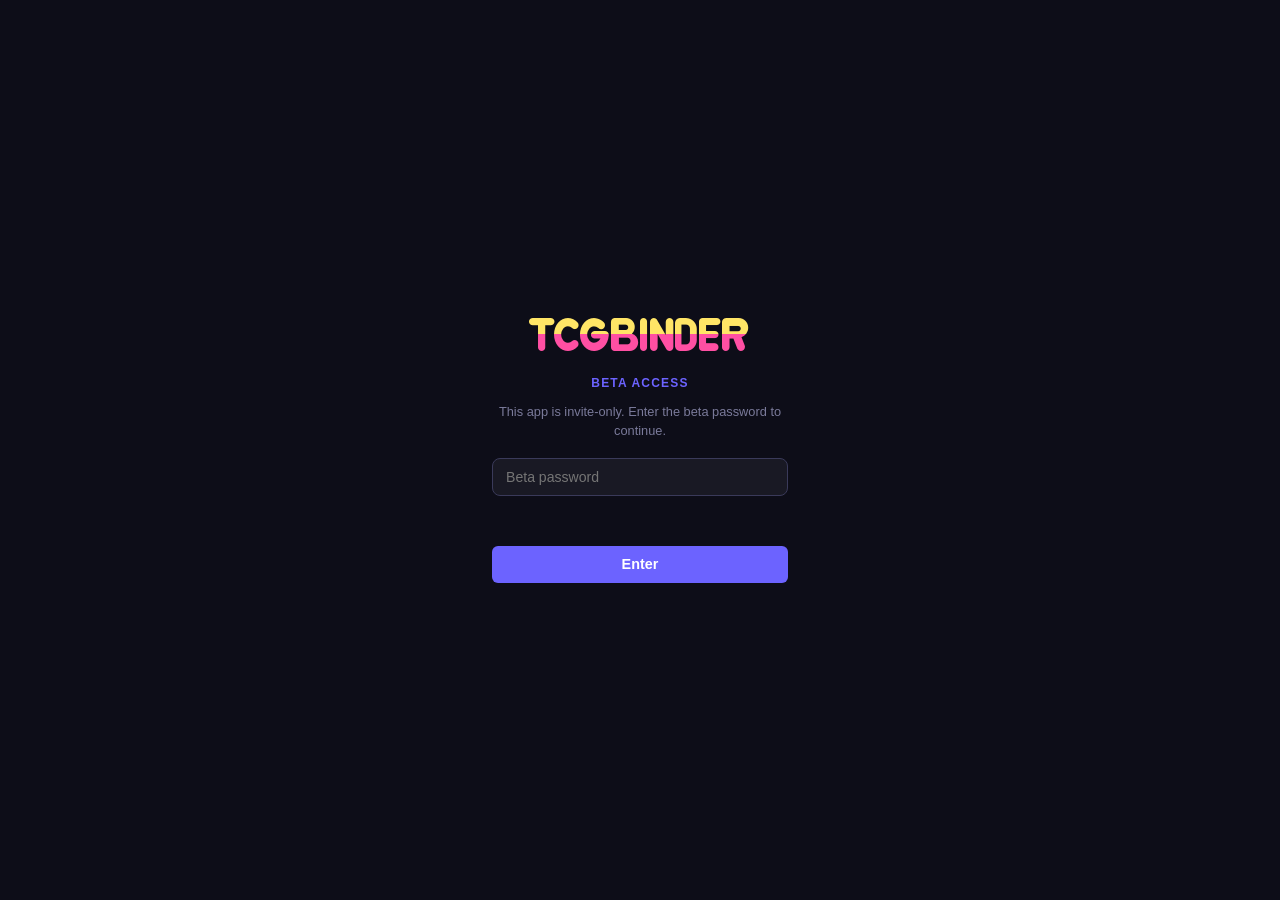
==== commit 5081bb76: "Add dark/light mode, Crewniverse logo font, binder cover image, icon buttons, mobile scroll fix - Da" ====
--- a/index.html
+++ b/index.html
@@ -52,6 +52,14 @@
         <input type="color" id="bg-color" value="#3a3a3a">
       </label>
 
+      <button id="bg-transparent" class="btn btn-outline" title="Toggle transparent background (PNG only)">
+        <svg width="13" height="13" viewBox="0 0 10 10" fill="currentColor" stroke="none">
+          <rect x="0" y="0" width="5" height="5"/>
+          <rect x="5" y="5" width="5" height="5"/>
+        </svg>
+        Transparent
+      </button>
+
       <div class="dl-group">
         <button id="dl-png" class="btn btn-outline" title="Download binder layout as PNG">
           <svg width="14" height="14" viewBox="0 0 24 24" fill="none" stroke="currentColor" stroke-width="2.2">
@@ -69,9 +77,17 @@
           </svg>
           JPG
         </button>
-      </div>
-
-      <button id="save-binder-btn" class="btn btn-outline" title="Save current layout to a Binder" style="display:none">
+        <button id="dl-gallery" class="btn btn-outline" title="Save binder layout to your photo gallery">
+          <svg width="14" height="14" viewBox="0 0 24 24" fill="none" stroke="currentColor" stroke-width="2.2">
+            <rect x="3" y="3" width="18" height="18" rx="2"/>
+            <circle cx="8.5" cy="8.5" r="1.5"/>
+            <polyline points="21 15 16 10 5 21"/>
+          </svg>
+          Gallery
+        </button>
+      </div>
+
+      <button id="save-binder-btn" class="btn btn-outline" title="Save current layout to a Binder">
         <svg width="14" height="14" viewBox="0 0 24 24" fill="none" stroke="currentColor" stroke-width="2.2">
           <path d="M19 21l-7-5-7 5V5a2 2 0 0 1 2-2h10a2 2 0 0 1 2 2z"/>
         </svg>
@@ -87,6 +103,22 @@
       </button>
 
     </div>
+
+    <!-- Dark mode toggle -->
+    <button id="dark-mode-btn" class="icon-btn" title="Toggle dark mode" aria-label="Toggle dark mode">
+      <svg class="icon-moon" width="17" height="17" viewBox="0 0 24 24" fill="none" stroke="currentColor" stroke-width="2">
+        <path d="M21 12.79A9 9 0 1 1 11.21 3 7 7 0 0 0 21 12.79z"/>
+      </svg>
+      <svg class="icon-sun" width="17" height="17" viewBox="0 0 24 24" fill="none" stroke="currentColor" stroke-width="2">
+        <circle cx="12" cy="12" r="5"/><line x1="12" y1="1" x2="12" y2="3"/><line x1="12" y1="21" x2="12" y2="23"/>
+        <line x1="4.22" y1="4.22" x2="5.64" y2="5.64"/><line x1="18.36" y1="18.36" x2="19.78" y2="19.78"/>
+        <line x1="1" y1="12" x2="3" y2="12"/><line x1="21" y1="12" x2="23" y2="12"/>
+        <line x1="4.22" y1="19.78" x2="5.64" y2="18.36"/><line x1="18.36" y1="5.64" x2="19.78" y2="4.22"/>
+      </svg>
+    </button>
+
+    <!-- Sign in button (shown when signed out) -->
+    <button id="signin-btn" class="btn btn-primary" title="Sign in to your account">Sign In</button>
 
     <!-- Profile icon + dropdown (always visible when logged in) -->
     <div id="profile-area" class="profile-area" style="display:none">
@@ -250,6 +282,11 @@
   <!-- ========== AUTH OVERLAY ========== -->
   <div id="auth-overlay" class="auth-overlay">
     <div class="auth-card">
+      <button class="modal-close" id="close-auth" aria-label="Close">
+        <svg width="16" height="16" viewBox="0 0 24 24" fill="none" stroke="currentColor" stroke-width="2.5">
+          <line x1="18" y1="6" x2="6" y2="18"/><line x1="6" y1="6" x2="18" y2="18"/>
+        </svg>
+      </button>
       <p class="auth-logo">TCGBinder</p>
 
       <!-- Sign In -->
@@ -365,7 +402,26 @@
           <line x1="18" y1="6" x2="6" y2="18"/><line x1="6" y1="6" x2="18" y2="18"/>
         </svg>
       </button>
-      <h3>Save to Binder</h3>
+      <h3>Save Layout</h3>
+
+      <!-- Overwrite section — only shown when a layout was loaded from the binder page -->
+      <div id="overwrite-section" style="display:none">
+        <div class="overwrite-row">
+          <div class="overwrite-info">
+            <svg width="15" height="15" viewBox="0 0 24 24" fill="none" stroke="var(--accent)" stroke-width="2">
+              <path d="M11 4H4a2 2 0 0 0-2 2v14a2 2 0 0 0 2 2h14a2 2 0 0 0 2-2v-7"/>
+              <path d="M18.5 2.5a2.121 2.121 0 0 1 3 3L12 15l-4 1 1-4 9.5-9.5z"/>
+            </svg>
+            <div>
+              <div class="overwrite-label">Save changes to</div>
+              <div id="overwrite-layout-name" class="overwrite-name">Layout</div>
+            </div>
+          </div>
+          <button id="confirm-overwrite-layout" class="btn btn-primary">Save Changes</button>
+        </div>
+        <div class="save-divider"><span>or save as a new layout</span></div>
+      </div>
+
       <div class="auth-field">
         <label for="save-binder-select">Binder</label>
         <select id="save-binder-select" class="sl-select"></select>
--- a/style.css
+++ b/style.css
@@ -1,6 +1,15 @@
 /* ================================================================
    PokéTopia — style.css
    ================================================================ */
+
+@font-face {
+  font-family: 'Crewniverse';
+  src: url('crewniverse-font/Crewniverse-p6Jr.otf') format('opentype'),
+       url('crewniverse-font/Crewniverse-KYqZ.ttf') format('truetype');
+  font-weight: normal;
+  font-style: normal;
+  font-display: swap;
+}
 
 /* ---- Variables ---- */
 :root {
@@ -9,7 +18,8 @@
   --pocket-border: rgba(0, 0, 0, 0.45);
   --pocket-hover: rgba(108, 99, 255, 0.5);
 
-  --header-bg: #141420;
+  --header-bg: #dee4e7;
+  --header-border: rgba(0, 0, 0, 0.1);
   --panel-bg: #1a1a2e;
   --panel-border: #2a2a3e;
   --result-hover: rgba(255, 255, 255, 0.05);
@@ -38,7 +48,8 @@
 
 body {
   font-family: -apple-system, BlinkMacSystemFont, 'Segoe UI', Roboto, sans-serif;
-  background: #0d0d18;
+  background-color: #ffffff;
+  background-image: none;
   color: var(--text);
   display: flex;
   flex-direction: column;
@@ -54,21 +65,28 @@
   justify-content: space-between;
   padding: 10px 24px;
   background: var(--header-bg);
-  border-bottom: 1px solid #22223a;
+  border-bottom: 1px solid var(--header-border);
   flex-shrink: 0;
   z-index: 20;
   gap: 16px;
 }
 
 .logo {
-  font-size: 1.5rem;
-  font-weight: 800;
-  letter-spacing: -0.5px;
-  background: linear-gradient(125deg, #ffe566 0%, #ff9a3c 50%, #ff4fa3 100%);
+  font-family: 'Crewniverse', sans-serif;
+  font-size: 1.6rem;
+  font-weight: normal;
+  letter-spacing: 0.5px;
+  background: linear-gradient(to bottom, #1a1a2e 50%, #5850d9 50%);
   -webkit-background-clip: text;
   -webkit-text-fill-color: transparent;
   background-clip: text;
   white-space: nowrap;
+}
+body.dark-mode .logo {
+  background: linear-gradient(to bottom, #ffe566 50%, #ff4fa3 50%);
+  -webkit-background-clip: text;
+  -webkit-text-fill-color: transparent;
+  background-clip: text;
 }
 
 .header-controls {
@@ -135,6 +153,32 @@
 .dl-group .btn {
   padding: 7px 10px;
   font-size: 0.78rem;
+}
+
+/* Gallery save button — only shown on mobile */
+#dl-gallery { display: none; }
+
+/* Transparent background toggle */
+#bg-transparent.active {
+  background: rgba(108,99,255,0.18);
+  border-color: var(--accent);
+  color: var(--accent);
+}
+.color-wrap.dimmed {
+  opacity: 0.38;
+  pointer-events: none;
+}
+
+/* Checkerboard shown in the UI when transparent mode is on */
+.binder-transparent .binder-page {
+  background-color: transparent;
+  background-image:
+    linear-gradient(45deg, rgba(255,255,255,0.10) 25%, transparent 25%),
+    linear-gradient(-45deg, rgba(255,255,255,0.10) 25%, transparent 25%),
+    linear-gradient(45deg, transparent 75%, rgba(255,255,255,0.10) 75%),
+    linear-gradient(-45deg, transparent 75%, rgba(255,255,255,0.10) 75%);
+  background-size: 20px 20px;
+  background-position: 0 0, 0 10px, 10px -10px, -10px 0px;
 }
 
 .color-wrap {
@@ -742,6 +786,156 @@
 ::-webkit-scrollbar-thumb:hover { background: #5a5a7a; }
 
 /* ================================================================
+   DARK MODE
+   ================================================================ */
+body.dark-mode {
+  background-color: #0d0d18;
+  background-image: none;
+  --header-bg: #141420;
+  --header-border: #22223a;
+}
+
+/* body.dark-mode .logo already covers subpage-header .logo — no separate rule needed */
+
+/* ---- Light mode header text overrides ---- */
+/* Header buttons and controls need dark text on the light #dee4e7 header */
+body:not(.dark-mode) .header .btn-outline,
+body:not(.dark-mode) .header .color-wrap {
+  color: #1a1a2e;
+  border-color: rgba(26, 26, 46, 0.2);
+  background: rgba(0, 0, 0, 0.05);
+}
+body:not(.dark-mode) .header .btn-outline:hover,
+body:not(.dark-mode) .header .color-wrap:hover {
+  background: rgba(0, 0, 0, 0.1);
+}
+body:not(.dark-mode) .header .btn-outline:active,
+body:not(.dark-mode) .header .color-wrap:active { transform: scale(0.96); }
+
+body:not(.dark-mode) .header .icon-btn,
+body:not(.dark-mode) .subpage-header .icon-btn {
+  color: #555e6e;
+}
+body:not(.dark-mode) .header .icon-btn:hover,
+body:not(.dark-mode) .subpage-header .icon-btn:hover {
+  color: #1a1a2e;
+  background: rgba(0, 0, 0, 0.07);
+}
+
+body:not(.dark-mode) .header-toggle-btn {
+  color: #555e6e;
+  border-color: rgba(0, 0, 0, 0.15);
+  background: rgba(0, 0, 0, 0.04);
+}
+body:not(.dark-mode) .header-toggle-btn:active {
+  background: rgba(0, 0, 0, 0.1);
+  color: #1a1a2e;
+}
+
+body:not(.dark-mode) .subpage-back         { color: #555e6e; }
+body:not(.dark-mode) .subpage-back:hover   { color: #1a1a2e; background: rgba(0,0,0,0.06); }
+
+/* bg-transparent active state needs to stay visible on light header */
+body:not(.dark-mode) .header #bg-transparent.active {
+  background: rgba(88, 80, 217, 0.12);
+  border-color: #5850d9;
+  color: #5850d9;
+}
+
+/* Dark mode toggle button icon state */
+#dark-mode-btn .icon-sun  { display: none; }
+#dark-mode-btn .icon-moon { display: block; }
+body.dark-mode #dark-mode-btn .icon-sun  { display: block; }
+body.dark-mode #dark-mode-btn .icon-moon { display: none; }
+
+/* ================================================================
+   LIGHT MODE — SUBPAGE (binder.html + profile.html)
+   ================================================================ */
+
+/* Page background — .subpage-body IS the body element, so target it directly */
+.subpage-body:not(.dark-mode) {
+  background: #ffffff;
+}
+
+/* Cascade dark text through all subpage page content */
+body:not(.dark-mode) .subpage-main {
+  color: #1a1a2e;
+}
+
+/* "My Binders" / "Layouts" heading and icon explicitly dark */
+body:not(.dark-mode) .binder-page-title {
+  color: #1a1a2e;
+}
+
+/* Modals are always dark — restore white text so cascade doesn't break them */
+body:not(.dark-mode) .modal,
+body:not(.dark-mode) .subpage-modal-overlay .modal {
+  color: var(--text);
+}
+
+/* ---- Binder / layout cards ---- */
+body:not(.dark-mode) .binder-card {
+  background: #f4f4f8;
+  border-color: #dddde8;
+}
+body:not(.dark-mode) .binder-card:hover {
+  box-shadow: 0 8px 24px rgba(0, 0, 0, 0.1);
+}
+body:not(.dark-mode) .binder-card-thumb {
+  background: #e8e8f2;
+}
+body:not(.dark-mode) .binder-card-info {
+  border-top-color: #e0e0ea;
+}
+body:not(.dark-mode) .binder-card-actions {
+  border-top-color: #e0e0ea;
+}
+body:not(.dark-mode) .binder-card-mini-grid .mini-empty {
+  background: rgba(0, 0, 0, 0.04);
+  border-color: rgba(0, 0, 0, 0.08);
+}
+
+/* New binder dashed placeholder card */
+body:not(.dark-mode) .new-binder-card {
+  border-color: #c8c8d8;
+}
+
+/* Icon buttons within light cards */
+body:not(.dark-mode) .subpage-main .icon-btn:hover {
+  color: #1a1a2e;
+  background: rgba(0, 0, 0, 0.07);
+}
+body:not(.dark-mode) .binder-card-actions.icon-actions .btn-card-rename {
+  color: #8888a8;
+}
+body:not(.dark-mode) .binder-card-actions.icon-actions .btn-card-rename:hover {
+  background: rgba(0, 0, 0, 0.07);
+  color: #1a1a2e;
+}
+
+/* ---- Profile sections (profile.html) ---- */
+body:not(.dark-mode) .profile-section {
+  background: #f4f4f8;
+  border-color: #dddde8;
+}
+
+/* Form inputs within profile sections */
+body:not(.dark-mode) .profile-section .auth-field input,
+body:not(.dark-mode) .profile-section .inline-edit-input {
+  background: rgba(0, 0, 0, 0.04);
+  border-color: rgba(0, 0, 0, 0.14);
+  color: #1a1a2e;
+}
+body:not(.dark-mode) .profile-section .auth-field input::placeholder {
+  color: #9a9ab0;
+}
+body:not(.dark-mode) .profile-section .auth-field input:focus,
+body:not(.dark-mode) .profile-section .inline-edit-input:focus {
+  background: rgba(0, 0, 0, 0.07);
+  border-color: var(--accent);
+}
+
+/* ================================================================
    AUTH OVERLAY
    ================================================================ */
 .beta-gate {
@@ -778,13 +972,21 @@
 .auth-overlay {
   position: fixed;
   inset: 0;
-  background: #0d0d18;
+  background: rgba(0,0,0,0.82);
+  backdrop-filter: blur(6px);
   z-index: 200;
   display: flex;
-  align-items: center;
+  align-items: flex-start;
   justify-content: center;
-  padding: 20px;
+  padding: 32px 20px;
+  overflow-y: auto;
+  opacity: 0;
+  pointer-events: none;
   transition: opacity 0.25s;
+}
+.auth-overlay.visible {
+  opacity: 1;
+  pointer-events: all;
 }
 
 .auth-card {
@@ -798,10 +1000,11 @@
 }
 
 .auth-logo {
-  font-size: 1.75rem;
-  font-weight: 800;
-  letter-spacing: -0.5px;
-  background: linear-gradient(125deg, #ffe566 0%, #ff9a3c 50%, #ff4fa3 100%);
+  font-family: 'Crewniverse', sans-serif;
+  font-size: 2rem;
+  font-weight: normal;
+  letter-spacing: 0.5px;
+  background: linear-gradient(to bottom, #ffe566 50%, #ff4fa3 50%);
   -webkit-background-clip: text;
   -webkit-text-fill-color: transparent;
   background-clip: text;
@@ -910,8 +1113,6 @@
 }
 .auth-links a:hover { color: var(--accent); }
 
-/* Long forms (register view) — let the overlay scroll */
-.auth-overlay { overflow-y: auto; align-items: flex-start; padding: 32px 20px; }
 @media (min-height: 700px) { .auth-overlay { align-items: center; } }
 
 .auth-label-hint {
@@ -1086,6 +1287,9 @@
 
   /* Always show remove button — no hover on touch */
   .card-slot.has-card .remove-btn { display: flex; }
+
+  /* Show gallery save button */
+  #dl-gallery { display: inline-flex; }
 }
 
 /* Extra small screens (older iPhones, small Androids) */
@@ -1192,6 +1396,58 @@
   overflow-y: auto;
 }
 .save-layout-inner h3 { font-size: 1rem; font-weight: 700; margin-bottom: 18px; }
+
+/* Overwrite-existing-layout row */
+.overwrite-row {
+  display: flex;
+  align-items: center;
+  justify-content: space-between;
+  gap: 12px;
+  background: rgba(108,99,255,0.10);
+  border: 1px solid rgba(108,99,255,0.28);
+  border-radius: 8px;
+  padding: 12px 14px;
+  margin-bottom: 4px;
+}
+.overwrite-info {
+  display: flex;
+  align-items: center;
+  gap: 10px;
+  min-width: 0;
+}
+.overwrite-label {
+  font-size: 0.67rem;
+  font-weight: 600;
+  color: var(--text-muted);
+  text-transform: uppercase;
+  letter-spacing: 0.06em;
+  margin-bottom: 2px;
+}
+.overwrite-name {
+  font-size: 0.84rem;
+  font-weight: 700;
+  color: var(--text);
+  white-space: nowrap;
+  overflow: hidden;
+  text-overflow: ellipsis;
+  max-width: 180px;
+}
+.save-divider {
+  display: flex;
+  align-items: center;
+  gap: 10px;
+  margin: 16px 0 14px;
+  color: var(--text-muted);
+  font-size: 0.72rem;
+}
+.save-divider::before,
+.save-divider::after {
+  content: '';
+  flex: 1;
+  height: 1px;
+  background: #2a2a44;
+}
+
 .sl-select {
   width: 100%;
   background: rgba(255,255,255,0.05);
@@ -1249,14 +1505,15 @@
   min-height: 100vh;
   display: flex;
   flex-direction: column;
+  overflow-y: auto;
 }
 
 .subpage-header {
   display: flex;
   align-items: center;
   padding: 10px 24px;
-  background: #141420;
-  border-bottom: 1px solid #22223a;
+  background: var(--header-bg);
+  border-bottom: 1px solid var(--header-border);
   gap: 16px;
   flex-shrink: 0;
   position: sticky;
@@ -1277,16 +1534,18 @@
 }
 .subpage-back:hover { background: rgba(255,255,255,0.07); color: var(--text, #e8e8f0); }
 .subpage-header .logo {
-  font-size: 1.2rem;
-  font-weight: 800;
-  background: linear-gradient(125deg, #ffe566 0%, #ff9a3c 50%, #ff4fa3 100%);
+  font-family: 'Crewniverse', sans-serif;
+  font-size: 1.3rem;
+  font-weight: normal;
+  letter-spacing: 0.5px;
+  background: linear-gradient(to bottom, #1a1a2e 50%, #5850d9 50%);
   -webkit-background-clip: text;
   -webkit-text-fill-color: transparent;
   background-clip: text;
   white-space: nowrap;
   text-decoration: none;
 }
-.subpage-header .profile-area { margin-left: auto; }
+.subpage-header .profile-area { margin-left: 8px; }
 
 .subpage-main {
   flex: 1;
@@ -1354,6 +1613,24 @@
   border-radius: 4px;
   box-shadow: 0 4px 12px rgba(0,0,0,0.5);
 }
+
+.binder-open-overlay {
+  position: absolute;
+  inset: 0;
+  background: rgba(0,0,0,0.52);
+  display: flex;
+  align-items: center;
+  justify-content: center;
+  opacity: 0;
+  transition: opacity 0.18s;
+  font-size: 0.82rem;
+  font-weight: 700;
+  color: #fff;
+  letter-spacing: 0.08em;
+  text-transform: uppercase;
+  pointer-events: none;
+}
+.binder-card:hover .binder-open-overlay { opacity: 1; }
 .binder-card-mini-grid {
   display: grid;
   grid-template-columns: repeat(3, 1fr);
@@ -1406,12 +1683,109 @@
   cursor: pointer;
   transition: background 0.12s;
 }
+
+/* Icon-only action buttons (layout cards & binder cards) */
+.binder-card-actions.icon-actions {
+  justify-content: flex-end;
+  gap: 2px;
+  padding: 8px 10px;
+}
+.binder-card-actions.icon-actions button {
+  flex: 0 0 30px;
+  width: 30px;
+  height: 30px;
+  padding: 0;
+  background: transparent;
+  display: flex;
+  align-items: center;
+  justify-content: center;
+  border-radius: 6px;
+}
+.binder-card-actions.icon-actions button svg { pointer-events: none; }
+.binder-card-actions.icon-actions .btn-card-open   { color: #7eb5f0; }
+.binder-card-actions.icon-actions .btn-card-open:hover   { background: rgba(126,181,240,0.14); }
+.binder-card-actions.icon-actions .btn-card-cover  { color: #ffaa40; }
+.binder-card-actions.icon-actions .btn-card-cover:hover  { background: rgba(255,170,64,0.15); }
+.binder-card-actions.icon-actions .btn-card-rename { color: var(--text-muted); }
+.binder-card-actions.icon-actions .btn-card-rename:hover { background: rgba(255,255,255,0.1); color: var(--text); }
+.binder-card-actions.icon-actions .btn-card-delete { color: var(--danger); }
+.binder-card-actions.icon-actions .btn-card-delete:hover { background: rgba(224,82,82,0.14); }
 .btn-card-open   { background: rgba(108,99,255,0.18); color: var(--accent, #6c63ff); }
 .btn-card-open:hover   { background: rgba(108,99,255,0.28); }
 .btn-card-rename { background: rgba(255,255,255,0.07); color: var(--text-muted, #7a7a9a); }
 .btn-card-rename:hover { background: rgba(255,255,255,0.12); }
 .btn-card-delete { background: rgba(224,82,82,0.13); color: var(--danger, #e05252); }
 .btn-card-delete:hover { background: rgba(224,82,82,0.22); }
+
+/* Cover image fills the binder card thumb */
+.binder-cover-img {
+  max-width: 60%;
+  max-height: 90%;
+  object-fit: contain;
+  border-radius: 4px;
+  box-shadow: 0 4px 16px rgba(0,0,0,0.55);
+}
+
+/* Cover button style */
+.btn-card-cover { background: rgba(255,170,64,0.12); color: #ffaa40; }
+.btn-card-cover:hover { background: rgba(255,170,64,0.24); }
+
+/* ================================================================
+   COVER PICKER MODAL
+   ================================================================ */
+.cover-picker-inner {
+  width: 90vw;
+  max-width: 560px;
+  max-height: 80vh;
+  overflow-y: auto;
+  display: flex;
+  flex-direction: column;
+  gap: 14px;
+}
+.cover-picker-inner h3 { font-size: 1rem; font-weight: 700; }
+.cover-picker-hint {
+  font-size: 0.8rem;
+  color: var(--text-muted);
+  margin-top: -6px;
+}
+.cover-current-row {
+  display: flex;
+  align-items: center;
+  gap: 14px;
+  padding: 10px 14px;
+  background: rgba(108, 99, 255, 0.08);
+  border: 1px solid rgba(108, 99, 255, 0.22);
+  border-radius: 8px;
+}
+.cover-current-row img {
+  width: 52px;
+  height: 72px;
+  object-fit: contain;
+  border-radius: 5px;
+  background: rgba(0,0,0,0.3);
+  flex-shrink: 0;
+}
+.cover-layout-section { }
+.cover-layout-label {
+  font-size: 0.7rem;
+  font-weight: 600;
+  color: var(--text-muted);
+  text-transform: uppercase;
+  letter-spacing: 0.07em;
+  margin-bottom: 8px;
+  padding-top: 6px;
+  border-top: 1px solid var(--panel-border);
+}
+.cover-layout-section:first-child .cover-layout-label {
+  border-top: none;
+  padding-top: 0;
+}
+.cover-card-grid {
+  display: flex;
+  flex-wrap: wrap;
+  gap: 8px;
+  margin-bottom: 6px;
+}
 
 .new-binder-card {
   background: transparent;
